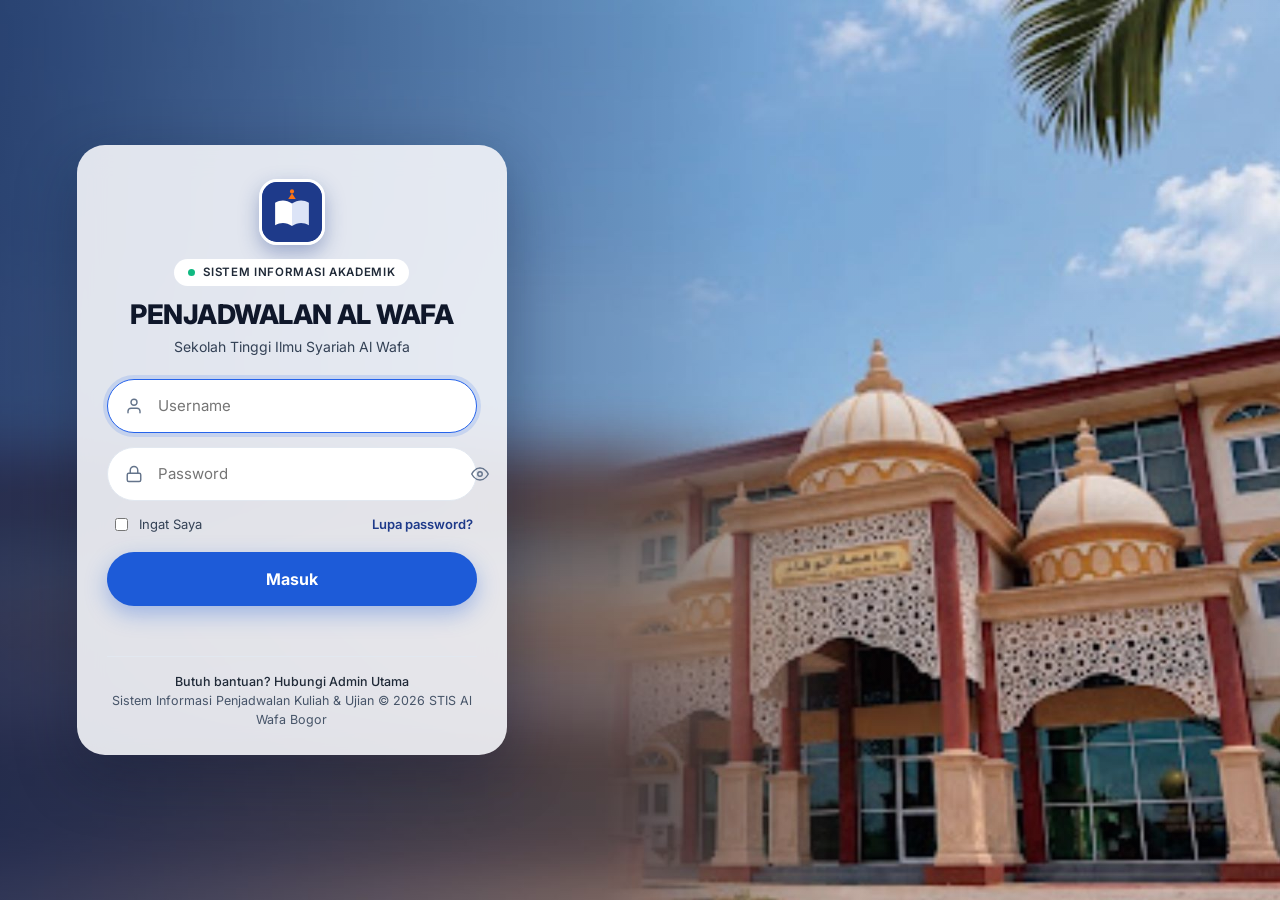
==== index.html @ 92154227 "Upload pertama PENJADWALAN AL WAFA" ====
<!doctype html>
<html lang="id">
<head>
  <meta charset="utf-8">
  <meta name="viewport" content="width=device-width, initial-scale=1, viewport-fit=cover">
  <title>PENJADWALAN AL WAFA</title>
  <meta name="description" content="Penjadwalan kuliah & ujian, dokumen akademik, dan Blast WA — Sekolah Tinggi Ilmu Syariah Al Wafa">
  <meta name="theme-color" content="#1E3A8A">
  <link rel="icon" href="assets/logo.svg" type="image/svg+xml">
  <link rel="preconnect" href="https://fonts.googleapis.com">
  <link rel="preconnect" href="https://fonts.gstatic.com" crossorigin>
  <link rel="preconnect" href="https://script.google.com">
  <link rel="preconnect" href="https://script.googleusercontent.com">
  <link href="https://fonts.googleapis.com/css2?family=Inter:wght@400;500;600;700;800&family=Amiri:wght@400;700&display=swap" rel="stylesheet">
  <link rel="stylesheet" href="css/style.css?v=1.0.0">
  <link rel="stylesheet" href="css/cetak.css?v=1.0.0">
  <script>
    /* tema dipasang sebelum render agar tidak berkedip */
    try { var t = localStorage.getItem('pa:tema'); if (t) document.documentElement.setAttribute('data-theme', t); } catch (e) {}
  </script>
</head>
<body>
  <div id="splash"><div class="splash-in"><div class="spin"></div><div id="splash-msg">Memuat PENJADWALAN AL WAFA…</div></div></div>

  <!-- ================= LOGIN ================= -->
  <section id="login" class="hidden" aria-label="Halaman masuk">
    <form class="login-card" id="login-form" autocomplete="on" novalidate>
      <div class="login-logo" id="login-logo"></div>
      <span class="login-pill"><i></i>SISTEM INFORMASI AKADEMIK</span>
      <h1>PENJADWALAN AL WAFA</h1>
      <p class="sub">Sekolah Tinggi Ilmu Syariah Al Wafa</p>
      <div class="login-field" id="lf-user"></div>
      <div class="login-field" id="lf-pass"></div>
      <div class="login-row">
        <label><input type="checkbox" id="login-ingat"> Ingat Saya</label>
        <a href="#" id="login-lupa">Lupa password?</a>
      </div>
      <button type="submit" class="login-btn" id="login-btn">Masuk</button>
      <p class="login-msg" id="login-msg" role="alert"></p>
      <div class="login-foot"><b>Butuh bantuan? Hubungi Admin Utama</b><br>Sistem Informasi Penjadwalan Kuliah &amp; Ujian © <span id="login-th">2026</span> STIS Al Wafa Bogor</div>
    </form>
  </section>

  <!-- ================= SHELL ================= -->
  <div id="shell" class="hidden">
    <aside id="sidebar" aria-label="Menu utama">
      <div class="sb-brand">
        <div class="sb-logo" id="sb-logo"></div>
        <div class="sb-title"><b>PENJADWALAN<br>AL WAFA</b><span>Sekolah Tinggi Ilmu Syariah Al Wafa</span></div>
        <button class="icon-btn sb-toggle" id="sb-toggle" title="Ciutkan / buka menu" aria-label="Ciutkan menu"></button>
      </div>
      <nav class="sb-nav" id="sb-nav"></nav>
      <div class="sb-foot" id="sb-foot"></div>
    </aside>
    <div id="scrim"></div>
    <header id="topbar">
      <button class="icon-btn tb-burger" id="tb-burger" aria-label="Buka menu"></button>
      <div class="tb-per" id="tb-per"></div>
      <div class="tb-search" id="tb-search">
        <input id="q-global" type="search" placeholder="Cari mata kuliah, dosen, kode…" autocomplete="off" aria-label="Pencarian">
        <kbd>/</kbd>
        <div class="search-res hidden" id="q-res"></div>
      </div>
      <div class="tb-act" id="tb-act"></div>
    </header>
    <main id="main"></main>
  </div>

  <div id="modals"></div>
  <div id="toasts" aria-live="polite"></div>
  <div id="ctxmenu" class="hidden" role="menu"></div>
  <div id="preview" class="hidden"></div>
  <div id="print-stage" aria-hidden="true"></div>

  <script src="js/config.js?v=1.0.0"></script>
  <script src="js/core.js?v=1.0.0" defer></script>
  <script src="js/shell.js?v=1.0.0" defer></script>
  <script src="js/domain.js?v=1.0.0" defer></script>
  <script src="js/cetak.js?v=1.0.0" defer></script>
  <script src="js/pages-data.js?v=1.0.0" defer></script>
  <script src="js/pages-proses.js?v=1.0.0" defer></script>
  <script src="js/pages-cetak.js?v=1.0.0" defer></script>
  <script src="js/pages-lain.js?v=1.0.0" defer></script>
</body>
</html>
---- css/style.css ----
/* =====================================================================
   PENJADWALAN AL WAFA — Sistem Desain
   Biru tua utama (#1E3A8A), aksen oranye logo, mode terang & gelap.
   ===================================================================== */
:root {
  --primary: #1E3A8A; --primary-h: #172F6E; --primary-2: #2B4BA8; --primary-50: #EEF2FC; --primary-100: #DCE4F7; --on-primary: #FFFFFF;
  --accent: #F97316; --accent-h: #EA580C; --accent-50: #FFF4EB; --accent-100: #FFE2C9;
  --bg: #F1F5FB; --surface: #FFFFFF; --surface-2: #F7F9FC; --surface-3: #EEF2F8;
  --border: #E2E8F0; --border-2: #CBD5E1;
  --text: #0F172A; --text-2: #475569; --text-3: #8A97AB;
  --ok: #15803D; --ok-bg: #DCFCE7; --ok-br: #86EFAC;
  --warn: #B45309; --warn-bg: #FEF3C7; --warn-br: #FCD34D;
  --err: #B91C1C; --err-bg: #FEE2E2; --err-br: #FCA5A5;
  --info: #1D4ED8; --info-bg: #DBEAFE;
  --radius: 14px; --radius-sm: 9px; --radius-xs: 6px;
  --shadow-sm: 0 1px 2px rgba(15, 23, 42, .05);
  --shadow: 0 1px 2px rgba(15, 23, 42, .05), 0 2px 8px rgba(15, 23, 42, .05);
  --shadow-lg: 0 10px 40px rgba(15, 23, 42, .18);
  --sb-w: 264px; --tb-h: 62px;
  --font: 'Inter', system-ui, -apple-system, 'Segoe UI', Roboto, sans-serif;
  --arab: 'Amiri', 'Noto Naskh Arabic', 'Traditional Arabic', serif;
  color-scheme: light;
}
@media (prefers-color-scheme: dark) {
  :root:not([data-theme="light"]) {
    --primary: #6E8EF5; --primary-h: #89A3F7; --primary-2: #5B7BE8; --primary-50: #1A2440; --primary-100: #22305A; --on-primary: #0B1020;
    --accent: #FB923C; --accent-h: #FDBA74; --accent-50: #2A1D12; --accent-100: #3A2617;
    --bg: #0B1120; --surface: #121A2C; --surface-2: #161F33; --surface-3: #1C273E;
    --border: #253149; --border-2: #33415E;
    --text: #E5EAF3; --text-2: #A8B3C7; --text-3: #6E7B93;
    --ok: #4ADE80; --ok-bg: #12301F; --ok-br: #1F6B3C; --warn: #FBBF24; --warn-bg: #33270C; --warn-br: #6B5112; --err: #F87171; --err-bg: #3A1515; --err-br: #7F2A2A; --info: #93B4FF; --info-bg: #1A2747;
    --shadow: 0 1px 2px rgba(0, 0, 0, .3), 0 2px 8px rgba(0, 0, 0, .25); --shadow-lg: 0 10px 40px rgba(0, 0, 0, .55);
    color-scheme: dark;
  }
}
:root[data-theme="dark"] {
  --primary: #6E8EF5; --primary-h: #89A3F7; --primary-2: #5B7BE8; --primary-50: #1A2440; --primary-100: #22305A; --on-primary: #0B1020;
  --accent: #FB923C; --accent-h: #FDBA74; --accent-50: #2A1D12; --accent-100: #3A2617;
  --bg: #0B1120; --surface: #121A2C; --surface-2: #161F33; --surface-3: #1C273E;
  --border: #253149; --border-2: #33415E;
  --text: #E5EAF3; --text-2: #A8B3C7; --text-3: #6E7B93;
  --ok: #4ADE80; --ok-bg: #12301F; --ok-br: #1F6B3C; --warn: #FBBF24; --warn-bg: #33270C; --warn-br: #6B5112; --err: #F87171; --err-bg: #3A1515; --err-br: #7F2A2A; --info: #93B4FF; --info-bg: #1A2747;
  --shadow: 0 1px 2px rgba(0, 0, 0, .3), 0 2px 8px rgba(0, 0, 0, .25); --shadow-lg: 0 10px 40px rgba(0, 0, 0, .55);
  color-scheme: dark;
}

*, *::before, *::after { box-sizing: border-box; }
html, body { margin: 0; padding: 0; }
body { font-family: var(--font); font-size: 14px; line-height: 1.5; color: var(--text); background: var(--bg); -webkit-font-smoothing: antialiased; overflow-x: hidden; }
a { color: var(--primary); text-decoration: none; }
a:hover { text-decoration: underline; }
h1, h2, h3, h4 { margin: 0; line-height: 1.25; letter-spacing: -.01em; }
p { margin: 0; }
button, input, select, textarea { font: inherit; color: inherit; }
img, svg { vertical-align: middle; }
.arab, [lang="ar"] { font-family: var(--arab); direction: rtl; unicode-bidi: isolate; font-size: 1.08em; }
.mono { font-family: ui-monospace, 'SFMono-Regular', Menlo, Consolas, monospace; font-size: .92em; }
.muted { color: var(--text-2); } .faint { color: var(--text-3); }
.hidden { display: none !important; }
.nowrap { white-space: nowrap; }
.right { text-align: right; } .center { text-align: center; }
.ic { width: 18px; height: 18px; flex: none; stroke: currentColor; fill: none; stroke-width: 1.9; stroke-linecap: round; stroke-linejoin: round; }
.ic-sm { width: 15px; height: 15px; } .ic-lg { width: 22px; height: 22px; }
.sr-only { position: absolute; width: 1px; height: 1px; overflow: hidden; clip: rect(0 0 0 0); }

/* ---------------- Splash & Login ---------------- */
#splash { position: fixed; inset: 0; display: grid; place-items: center; background: var(--bg); z-index: 200; }
.splash-in { text-align: center; color: var(--text-2); }
.spin { width: 34px; height: 34px; border-radius: 50%; border: 3px solid var(--primary-100); border-top-color: var(--primary); animation: spin .8s linear infinite; margin: 0 auto 14px; }
.spin-sm { width: 16px; height: 16px; border-width: 2px; margin: 0; display: inline-block; vertical-align: -3px; }
@keyframes spin { to { transform: rotate(360deg); } }

#login { position: fixed; inset: 0; display: flex; align-items: center; background: #24407e url('../assets/login-bg.jpg') center right / cover no-repeat; overflow: auto; }
#login::before { content: ''; position: absolute; inset: 0; background: linear-gradient(90deg, rgba(15, 30, 70, .55), rgba(15, 30, 70, .05) 60%); }
.login-card { position: relative; width: min(430px, calc(100% - 32px)); margin: 24px 6vw; padding: 34px 30px 26px; border-radius: 28px; background: rgba(244, 246, 250, .90); backdrop-filter: blur(14px); -webkit-backdrop-filter: blur(14px); box-shadow: 0 20px 60px rgba(10, 20, 50, .35); text-align: center; color: #0F172A; }
.login-logo { width: 66px; height: 66px; border-radius: 18px; margin: 0 auto 14px; background: linear-gradient(160deg, #2747A8, #1E3A8A); display: grid; place-items: center; box-shadow: 0 8px 20px rgba(30, 58, 138, .35); border: 3px solid #fff; overflow: hidden; }
.login-logo img { width: 100%; height: 100%; object-fit: cover; }
.login-logo .ic { width: 32px; height: 32px; color: #fff; }
.login-pill { display: inline-flex; gap: 8px; align-items: center; padding: 5px 14px; border-radius: 99px; background: #fff; font-size: 11.5px; font-weight: 600; letter-spacing: .06em; color: #1F2937; }
.login-pill i { width: 7px; height: 7px; border-radius: 50%; background: #10B981; }
.login-card h1 { margin: 12px 0 4px; font-size: 27px; font-weight: 800; letter-spacing: -.02em; color: #0F172A; }
.login-card .sub { color: #334155; margin-bottom: 22px; }
.login-field { position: relative; margin-bottom: 14px; }
.login-field .ic { position: absolute; left: 18px; top: 50%; transform: translateY(-50%); color: #64748B; }
.login-field input { width: 100%; height: 54px; border-radius: 99px; border: 1px solid #E2E8F0; background: #fff; padding: 0 50px; font-size: 15px; color: #0F172A; outline: none; transition: border .15s, box-shadow .15s; }
.login-field input:focus { border-color: #2563EB; box-shadow: 0 0 0 4px rgba(37, 99, 235, .15); }
.login-eye { position: absolute; right: 12px; top: 50%; transform: translateY(-50%); background: none; border: 0; padding: 6px; color: #64748B; cursor: pointer; }
.login-row { display: flex; justify-content: space-between; align-items: center; font-size: 13px; margin: 4px 4px 18px; color: #334155; }
.login-row label { display: flex; gap: 8px; align-items: center; cursor: pointer; }
.login-row a { font-weight: 600; color: #1E3A8A; }
.login-btn { width: 100%; height: 54px; border: 0; border-radius: 99px; background: #1D5BD8; color: #fff; font-size: 16px; font-weight: 700; display: flex; align-items: center; justify-content: center; gap: 8px; cursor: pointer; box-shadow: 0 8px 22px rgba(29, 91, 216, .35); transition: transform .1s, background .15s; }
.login-btn:hover { background: #174BB4; } .login-btn:active { transform: scale(.99); } .login-btn:disabled { opacity: .7; cursor: wait; }
.login-msg { min-height: 20px; margin: 10px 0 0; font-size: 13px; color: #B91C1C; }
.login-foot { border-top: 1px solid #E2E8F0; margin-top: 20px; padding-top: 16px; font-size: 12.5px; color: #475569; }
.login-foot b { font-weight: 500; color: #1F2937; }

/* ---------------- Shell ---------------- */
#shell { min-height: 100vh; }
#sidebar { position: fixed; top: 0; left: 0; bottom: 0; width: var(--sb-w); background: var(--surface); border-right: 1px solid var(--border); display: flex; flex-direction: column; z-index: 40; transition: transform .2s ease, width .2s ease; }
.sb-brand { display: flex; align-items: center; gap: 11px; height: 72px; padding: 0 16px 0 18px; border-bottom: 1px solid var(--border); flex: none; }
.sb-logo { width: 40px; height: 40px; border-radius: 11px; background: var(--primary); color: #fff; display: grid; place-items: center; flex: none; overflow: hidden; }
.sb-logo img { width: 100%; height: 100%; object-fit: cover; }
.sb-logo .ic { width: 22px; height: 22px; }
.sb-title { line-height: 1.15; min-width: 0; }
.sb-title b { display: block; font-size: 15px; font-weight: 800; color: var(--primary); letter-spacing: -.01em; }
.sb-title span { font-size: 11.5px; color: var(--text-2); }
.sb-toggle { margin-left: auto; }
.sb-nav { flex: 1; overflow-y: auto; padding: 12px 12px 20px; scrollbar-width: thin; }
.sb-agenda { display: flex; align-items: center; gap: 10px; padding: 11px 12px; border-radius: 11px; background: var(--accent-50); color: var(--accent-h); font-weight: 600; margin-bottom: 8px; cursor: pointer; border: 1px solid transparent; width: 100%; text-align: left; }
.sb-agenda.on { border-color: var(--accent); }
.sb-agenda .cnt { margin-left: auto; min-width: 22px; height: 22px; border-radius: 11px; background: #C2410C; color: #fff; font-size: 11.5px; display: grid; place-items: center; padding: 0 6px; }
.sb-group { font-size: 11px; font-weight: 700; letter-spacing: .08em; color: var(--text-3); padding: 16px 10px 6px; text-transform: uppercase; }
.sb-item { display: flex; align-items: center; gap: 11px; width: 100%; padding: 9px 12px; border: 0; background: none; border-radius: 10px; color: var(--text); cursor: pointer; text-align: left; font-size: 14px; }
.sb-item:hover { background: var(--surface-3); }
.sb-item.on { background: var(--primary-50); color: var(--primary); font-weight: 600; }
.sb-item .chev { margin-left: auto; transition: transform .15s; }
.sb-item.open .chev { transform: rotate(180deg); }
.sb-sub { display: none; padding: 2px 0 4px 30px; }
.sb-sub.open { display: block; }
.sb-sub .sb-item { padding: 7px 12px; font-size: 13.5px; color: var(--text-2); }
.sb-sub .sb-item.on { color: var(--primary); }
.sb-foot { border-top: 1px solid var(--border); padding: 12px 14px; display: flex; gap: 10px; align-items: center; font-size: 13px; flex: none; }
.avatar { width: 36px; height: 36px; border-radius: 50%; background: var(--primary-100); color: var(--primary); display: grid; place-items: center; font-weight: 700; font-size: 13px; flex: none; }
.avatar.dark { background: var(--primary); color: var(--on-primary); }
#scrim { display: none; position: fixed; inset: 0; background: rgba(15, 23, 42, .45); z-index: 35; }

#topbar { position: sticky; top: 0; z-index: 30; margin-left: var(--sb-w); height: var(--tb-h); background: color-mix(in srgb, var(--surface) 92%, transparent); backdrop-filter: blur(8px); border-bottom: 1px solid var(--border); display: flex; align-items: center; gap: 12px; padding: 0 20px; transition: margin-left .2s; }
#tb-burger.tb-burger { display: none; }
.tb-per { display: flex; gap: 8px; align-items: center; min-width: 0; flex: 0 1 auto; }
.per-badge { display: inline-flex; align-items: center; gap: 7px; height: 32px; padding: 0 14px; border-radius: 99px; font-size: 12.5px; font-weight: 600; white-space: nowrap; }
.per-badge.run { background: var(--primary); color: var(--on-primary); }
.per-badge.prep { background: var(--accent-50); color: var(--accent-h); border: 1px solid var(--accent); }
.per-badge i { width: 6px; height: 6px; border-radius: 50%; background: currentColor; opacity: .8; }
.tb-search { position: relative; flex: 1 1 220px; min-width: 180px; max-width: 420px; margin-left: auto; }
.tb-search input { width: 100%; height: 38px; border-radius: 10px; border: 1px solid var(--border); background: var(--surface-2); padding: 0 44px 0 38px; outline: none; }
.tb-search input:focus { border-color: var(--primary); background: var(--surface); }
.tb-search > .ic { position: absolute; left: 12px; top: 10px; color: var(--text-3); }
.tb-search kbd { position: absolute; right: 9px; top: 9px; font-size: 11px; border: 1px solid var(--border); border-radius: 5px; padding: 0 5px; color: var(--text-3); background: var(--surface); }
.search-res { position: absolute; top: 44px; left: 0; right: 0; background: var(--surface); border: 1px solid var(--border); border-radius: 12px; box-shadow: var(--shadow-lg); max-height: 60vh; overflow: auto; padding: 6px; z-index: 60; }
.search-res button { display: flex; gap: 10px; width: 100%; padding: 8px 10px; border: 0; background: none; text-align: left; border-radius: 8px; cursor: pointer; align-items: center; }
.search-res button:hover, .search-res button.sel { background: var(--primary-50); }
.search-res small { color: var(--text-3); }
.tb-act { display: flex; align-items: center; gap: 6px; }
.icon-btn { position: relative; width: 38px; height: 38px; border-radius: 10px; border: 0; background: none; color: var(--text-2); display: grid; place-items: center; cursor: pointer; flex: none; }
.icon-btn:hover { background: var(--surface-3); color: var(--text); }
.icon-btn .dot { position: absolute; top: 3px; right: 2px; min-width: 18px; height: 18px; border-radius: 9px; background: #C2410C; color: #fff; font-size: 10.5px; font-weight: 700; display: grid; place-items: center; padding: 0 4px; border: 2px solid var(--surface); }
.tb-user { display: flex; align-items: center; gap: 10px; padding-left: 10px; margin-left: 4px; border-left: 1px solid var(--border); }
.tb-user .nm { line-height: 1.15; font-size: 13px; min-width: 0; max-width: 190px; }
.tb-user .nm b { display: block; font-weight: 600; white-space: nowrap; overflow: hidden; text-overflow: ellipsis; }
.role-badge { display: inline-block; font-size: 10.5px; font-weight: 600; padding: 1px 7px; border-radius: 5px; background: var(--ok-bg); color: var(--ok); margin-top: 2px; }
.role-badge.user { background: var(--info-bg); color: var(--info); }

#main { margin-left: var(--sb-w); padding: 18px 24px 80px; transition: margin-left .2s; min-width: 0; }
.page { display: none; max-width: 1640px; margin: 0 auto; animation: fade .14s ease; }
.page.on { display: block; }
@keyframes fade { from { opacity: .4; } to { opacity: 1; } }

body.sb-mini { --sb-w: 76px; }
body.sb-mini .sb-title, body.sb-mini .sb-group, body.sb-mini .sb-item span, body.sb-mini .sb-item .chev, body.sb-mini .sb-agenda span, body.sb-mini .sb-sub, body.sb-mini .sb-foot .nm { display: none; }
body.sb-mini .sb-item, body.sb-mini .sb-agenda { justify-content: center; padding: 10px; }
body.sb-mini .sb-brand { padding: 0 14px; }
body.sb-mini .sb-toggle { margin: 0; }
body.sb-mini .sb-agenda .cnt { position: absolute; margin: -22px 0 0 22px; min-width: 18px; height: 18px; font-size: 10px; }
body.sb-mini .sb-agenda { position: relative; }

/* ---------------- Page header ---------------- */
.crumb { display: flex; flex-wrap: wrap; gap: 6px; align-items: center; font-size: 12.5px; color: var(--text-2); margin-bottom: 6px; }
.crumb b { color: var(--primary); font-weight: 600; }
.crumb .ic { width: 13px; height: 13px; color: var(--text-3); }
.ph { display: flex; flex-wrap: wrap; align-items: flex-start; gap: 14px 18px; margin-bottom: 16px; }
.ph-t { flex: 1 1 360px; min-width: 0; }
.ph h1 { font-size: 26px; font-weight: 800; display: flex; flex-wrap: wrap; gap: 8px 12px; align-items: center; }
.ph .desc { color: var(--text-2); margin-top: 4px; max-width: 820px; }
.ph-a { display: flex; flex-wrap: wrap; gap: 8px; align-items: center; justify-content: flex-end; }

/* ---------------- Buttons ---------------- */
.btn { display: inline-flex; align-items: center; justify-content: center; gap: 7px; height: 38px; padding: 0 14px; border-radius: 10px; border: 1px solid var(--border-2); background: var(--surface); color: var(--text); font-weight: 600; font-size: 13.5px; cursor: pointer; white-space: nowrap; transition: background .12s, border-color .12s, transform .05s; text-decoration: none !important; }
.btn:hover { background: var(--surface-3); }
.btn:active { transform: translateY(1px); }
.btn:disabled, .btn.dis { opacity: .5; cursor: not-allowed; pointer-events: none; }
.btn-primary { background: var(--primary); border-color: var(--primary); color: var(--on-primary); }
.btn-primary:hover { background: var(--primary-h); border-color: var(--primary-h); }
.btn-accent { background: var(--accent); border-color: var(--accent); color: #fff; }
.btn-accent:hover { background: var(--accent-h); border-color: var(--accent-h); }
.btn-ok { background: #15803D; border-color: #15803D; color: #fff; } .btn-ok:hover { background: #166534; }
.btn-danger { background: var(--surface); border-color: var(--err-br); color: var(--err); } .btn-danger:hover { background: var(--err-bg); }
.btn-ghost { background: none; border-color: transparent; } .btn-ghost:hover { background: var(--surface-3); }
.btn-soft { background: var(--primary-50); border-color: transparent; color: var(--primary); } .btn-soft:hover { background: var(--primary-100); }
.btn-sm { height: 31px; padding: 0 10px; font-size: 12.5px; border-radius: 8px; gap: 5px; }
.btn-xs { height: 26px; padding: 0 8px; font-size: 12px; border-radius: 7px; gap: 4px; }
.btn-icon { width: 38px; padding: 0; } .btn-sm.btn-icon { width: 31px; } .btn-xs.btn-icon { width: 26px; }
.btn .cnt { background: var(--accent); color: #fff; border-radius: 99px; padding: 0 7px; font-size: 11px; line-height: 18px; }
.link-btn { background: none; border: 0; padding: 0; color: var(--primary); font-weight: 600; cursor: pointer; font-size: inherit; }
.link-btn:hover { text-decoration: underline; }

/* ---------------- Cards & KPI ---------------- */
.card { background: var(--surface); border: 1px solid var(--border); border-radius: var(--radius); box-shadow: var(--shadow-sm); }
.card-b { padding: 16px 18px; }
.card-h { display: flex; flex-wrap: wrap; gap: 10px; align-items: center; padding: 14px 18px; border-bottom: 1px solid var(--border); }
.card-h h3 { font-size: 15.5px; font-weight: 700; display: flex; align-items: center; gap: 8px; }
.card-h .sub { font-size: 12.5px; color: var(--text-2); width: 100%; margin-top: -6px; }
.card-h .sp { flex: 1; }
.stack { display: grid; gap: 16px; }
.row { display: flex; flex-wrap: wrap; gap: 10px; align-items: center; }
.row.gap-s { gap: 6px; } .sp { flex: 1; }
.grid2 { display: grid; grid-template-columns: repeat(auto-fit, minmax(min(100%, 420px), 1fr)); gap: 16px; }
.grid3 { display: grid; grid-template-columns: repeat(auto-fit, minmax(min(100%, 300px), 1fr)); gap: 16px; }
.kpis { display: grid; grid-template-columns: repeat(auto-fit, minmax(min(100%, 210px), 1fr)); gap: 14px; margin-bottom: 16px; }
.kpi { position: relative; padding: 15px 17px; background: var(--surface); border: 1px solid var(--border); border-radius: var(--radius); box-shadow: var(--shadow-sm); min-width: 0; }
.kpi.click { cursor: pointer; } .kpi.click:hover { border-color: var(--primary-100); }
.kpi .lb { font-size: 11.5px; font-weight: 700; letter-spacing: .06em; text-transform: uppercase; color: var(--text-2); padding-right: 44px; }
.kpi .vl { font-size: 30px; font-weight: 800; letter-spacing: -.02em; margin: 6px 0 2px; display: flex; align-items: baseline; gap: 8px; flex-wrap: wrap; }
.kpi .vl small { font-size: 13px; font-weight: 500; color: var(--text-2); }
.kpi .ft { font-size: 12.5px; color: var(--text-2); }
.kpi .ik { position: absolute; top: 14px; right: 14px; width: 38px; height: 38px; border-radius: 10px; display: grid; place-items: center; background: var(--primary-50); color: var(--primary); }
.kpi.ok .ik { background: var(--ok-bg); color: var(--ok); } .kpi.ok .lb { color: var(--ok); }
.kpi.warn .ik { background: var(--warn-bg); color: var(--warn); } .kpi.warn .lb { color: var(--warn); }
.kpi.err .ik { background: var(--err-bg); color: var(--err); } .kpi.err .lb { color: var(--err); }
.kpi.orange .ik { background: var(--accent-50); color: var(--accent-h); }
.bar { height: 7px; border-radius: 9px; background: var(--surface-3); overflow: hidden; margin-top: 8px; }
.bar > i { display: block; height: 100%; border-radius: 9px; background: var(--primary); }
.bar.ok > i { background: #15803D; } .bar.warn > i { background: var(--accent); } .bar.err > i { background: var(--err); }

/* ---------------- Badges / chips ---------------- */
.badge { display: inline-flex; align-items: center; gap: 5px; height: 22px; padding: 0 9px; border-radius: 99px; font-size: 11.5px; font-weight: 600; background: var(--surface-3); color: var(--text-2); white-space: nowrap; vertical-align: middle; }
.badge.ok { background: var(--ok-bg); color: var(--ok); } .badge.warn { background: var(--warn-bg); color: var(--warn); } .badge.err { background: var(--err-bg); color: var(--err); }
.badge.info { background: var(--info-bg); color: var(--info); } .badge.navy { background: var(--primary); color: var(--on-primary); } .badge.orange { background: var(--accent-50); color: var(--accent-h); }
.badge.sq { border-radius: 6px; } .badge.dot::before { content: ''; width: 6px; height: 6px; border-radius: 50%; background: currentColor; }
.chip { display: inline-flex; align-items: center; gap: 6px; height: 30px; padding: 0 12px; border-radius: 99px; border: 1px solid var(--border-2); background: var(--surface); font-size: 13px; cursor: pointer; white-space: nowrap; }
.chip.on { background: var(--primary); border-color: var(--primary); color: var(--on-primary); font-weight: 600; }
.chip small { opacity: .75; }
.chip .x { border: 0; background: none; padding: 0; margin-right: -4px; cursor: pointer; color: inherit; display: grid; }
.kls { display: inline-flex; align-items: center; gap: 5px; height: 22px; padding: 0 8px; border-radius: 6px; font-size: 11.5px; font-weight: 600; white-space: nowrap; background: var(--primary-50); color: var(--primary); }
.dotc { width: 9px; height: 9px; border-radius: 50%; display: inline-block; flex: none; }

/* ---------------- Forms ---------------- */
.field { display: grid; gap: 5px; min-width: 0; }
.field > label, .lbl { font-size: 12.5px; font-weight: 600; color: var(--text-2); }
.input, select.input, textarea.input { width: 100%; min-height: 38px; border-radius: 10px; border: 1px solid var(--border-2); background: var(--surface); padding: 7px 11px; outline: none; transition: border-color .12s, box-shadow .12s; }
select.input { padding-right: 28px; }
textarea.input { min-height: 80px; resize: vertical; line-height: 1.45; }
.input:focus { border-color: var(--primary); box-shadow: 0 0 0 3px var(--primary-50); }
.input.sm { min-height: 31px; padding: 4px 9px; font-size: 13px; border-radius: 8px; }
.input.err { border-color: var(--err); }
.input-ic { position: relative; } .input-ic > .ic { position: absolute; left: 11px; top: 10px; color: var(--text-3); pointer-events: none; } .input-ic .input { padding-left: 36px; }
.fgrid { display: grid; grid-template-columns: repeat(auto-fit, minmax(min(100%, 190px), 1fr)); gap: 12px; }
.fgrid.c2 { grid-template-columns: repeat(auto-fit, minmax(min(100%, 280px), 1fr)); }
.help { font-size: 12px; color: var(--text-3); }
.chk { display: inline-flex; align-items: center; gap: 8px; cursor: pointer; user-select: none; }
.chk input { width: 17px; height: 17px; accent-color: var(--primary); cursor: pointer; margin: 0; }
.seg { display: inline-flex; padding: 3px; border-radius: 11px; background: var(--surface-3); gap: 2px; flex-wrap: wrap; }
.seg button { border: 0; background: none; padding: 6px 13px; border-radius: 8px; font-size: 13px; font-weight: 600; color: var(--text-2); cursor: pointer; white-space: nowrap; }
.seg button.on { background: var(--surface); color: var(--primary); box-shadow: var(--shadow-sm); }
.seg button small { font-weight: 500; opacity: .8; }
.switch { position: relative; display: inline-block; width: 44px; height: 24px; flex: none; }
.switch input { opacity: 0; width: 0; height: 0; }
.switch i { position: absolute; inset: 0; background: var(--border-2); border-radius: 24px; transition: .2s; cursor: pointer; }
.switch i::before { content: ''; position: absolute; width: 18px; height: 18px; left: 3px; top: 3px; background: #fff; border-radius: 50%; transition: .2s; box-shadow: 0 1px 3px rgba(0,0,0,.25); }
.switch input:checked + i { background: #16A34A; }
.switch input:checked + i::before { transform: translateX(20px); }
.tabs { display: flex; gap: 4px; border-bottom: 1px solid var(--border); margin-bottom: 16px; overflow-x: auto; scrollbar-width: none; }
.tabs button { border: 0; background: none; padding: 10px 14px; font-weight: 600; color: var(--text-2); border-bottom: 2.5px solid transparent; cursor: pointer; white-space: nowrap; display: inline-flex; gap: 7px; align-items: center; margin-bottom: -1px; }
.tabs button.on { color: var(--primary); border-bottom-color: var(--primary); }
.tabs button .badge { height: 19px; font-size: 10.5px; }
.tabcards { display: grid; grid-template-columns: repeat(auto-fit, minmax(min(100%, 220px), 1fr)); gap: 10px; margin-bottom: 16px; }
.tabcards button { display: flex; gap: 12px; align-items: center; padding: 12px 14px; border-radius: 12px; border: 1px solid var(--border); background: var(--surface-2); text-align: left; cursor: pointer; }
.tabcards button.on { background: var(--surface); border-color: var(--primary); box-shadow: 0 0 0 3px var(--primary-50); }
.tabcards button .ik { width: 36px; height: 36px; border-radius: 9px; display: grid; place-items: center; background: var(--primary-50); color: var(--primary); flex: none; }
.tabcards button.on .ik { background: var(--primary); color: var(--on-primary); }
.tabcards b { display: block; font-size: 14px; } .tabcards small { color: var(--text-2); font-size: 12px; }

/* ---------------- Tables ---------------- */
.tbl-wrap { overflow: auto; -webkit-overflow-scrolling: touch; max-width: 100%; }
table.tbl { width: 100%; border-collapse: separate; border-spacing: 0; font-size: 13.5px; }
.tbl th { position: sticky; top: 0; z-index: 2; background: var(--surface-2); text-align: left; font-size: 11.5px; letter-spacing: .05em; text-transform: uppercase; color: var(--text-2); font-weight: 700; padding: 10px 12px; border-bottom: 1px solid var(--border); white-space: nowrap; }
.tbl td { padding: 10px 12px; border-bottom: 1px solid var(--border); vertical-align: middle; }
.tbl tr:last-child td { border-bottom: 0; }
.tbl tbody tr:hover td { background: color-mix(in srgb, var(--primary-50) 45%, transparent); }
.tbl tr.warn td { background: color-mix(in srgb, var(--warn-bg) 55%, transparent); }
.tbl tr.err td { background: color-mix(in srgb, var(--err-bg) 55%, transparent); }
.tbl tr.dim td { opacity: .55; }
.tbl tr.kotor td:first-child { box-shadow: inset 3px 0 0 var(--accent); }
.tbl .num { width: 44px; color: var(--text-3); font-variant-numeric: tabular-nums; }
.tbl .t-sub { font-size: 12px; color: var(--text-2); }
.tbl.compact td { padding: 7px 10px; } .tbl.compact th { padding: 8px 10px; }
.empty { padding: 36px 16px; text-align: center; color: var(--text-2); }
.empty .ic { width: 34px; height: 34px; color: var(--text-3); margin-bottom: 8px; }
.pager { display: flex; flex-wrap: wrap; align-items: center; gap: 10px; padding: 12px 16px; border-top: 1px solid var(--border); font-size: 13px; color: var(--text-2); }
.pager .pg { display: flex; gap: 4px; margin-left: auto; flex-wrap: wrap; }
.pager .pg button { min-width: 32px; height: 32px; border-radius: 8px; border: 1px solid var(--border); background: var(--surface); cursor: pointer; font-weight: 600; font-size: 13px; color: var(--text-2); }
.pager .pg button.on { background: var(--primary); border-color: var(--primary); color: var(--on-primary); }
.pager .pg button:disabled { opacity: .4; cursor: default; }

/* ---------------- Alerts & bars ---------------- */
.alert { display: flex; gap: 12px; align-items: flex-start; padding: 13px 16px; border-radius: 12px; border: 1px solid var(--border); background: var(--surface-2); margin-bottom: 16px; font-size: 13.5px; }
.alert > .ic { margin-top: 1px; }
.alert.info { background: var(--primary-50); border-color: var(--primary-100); }
.alert.info > .ic { color: var(--primary); }
.alert.warn { background: var(--warn-bg); border-color: var(--warn-br); }
.alert.warn > .ic { color: var(--warn); }
.alert.err { background: var(--err-bg); border-color: var(--err-br); }
.alert.err > .ic { color: var(--err); }
.alert.ok { background: var(--ok-bg); border-color: var(--ok-br); } .alert.ok > .ic { color: var(--ok); }
.alert.side { border-left: 4px solid var(--primary); }
.alert .sp { flex: 1; } .alert b { font-weight: 700; }
.savebar { position: fixed; left: calc(var(--sb-w) + 50%); bottom: 18px; transform: translateX(-50%) translateX(calc(var(--sb-w) / -2)); z-index: 45; display: flex; align-items: center; gap: 14px; padding: 12px 14px 12px 18px; border-radius: 14px; background: #1F2937; color: #fff; box-shadow: var(--shadow-lg); max-width: calc(100vw - 32px); animation: up .18s ease; }
.savebar .ic { color: #FDBA74; }
.savebar b { display: block; } .savebar small { color: #CBD5E1; }
.savebar .btn { height: 36px; } .savebar .btn-ghost { color: #fff; } .savebar .btn-ghost:hover { background: rgba(255,255,255,.1); }
@keyframes up { from { transform: translateX(-50%) translateX(calc(var(--sb-w) / -2)) translateY(20px); opacity: 0; } }

/* ---------------- Modal / toast / menu ---------------- */
.modal-back { position: fixed; inset: 0; background: rgba(15, 23, 42, .5); backdrop-filter: blur(2px); z-index: 130; display: flex; align-items: flex-start; justify-content: center; padding: 6vh 16px 24px; overflow-y: auto; animation: fade .12s; }
.modal { width: min(560px, 100%); background: var(--surface); border-radius: 18px; box-shadow: var(--shadow-lg); overflow: hidden; display: flex; flex-direction: column; max-height: none; }
.modal.lg { width: min(900px, 100%); } .modal.xl { width: min(1100px, 100%); } .modal.sm { width: min(420px, 100%); }
.modal-h { display: flex; gap: 12px; align-items: center; padding: 16px 20px; border-bottom: 1px solid var(--border); }
.modal-h .ik { width: 42px; height: 42px; border-radius: 12px; background: var(--primary-50); color: var(--primary); display: grid; place-items: center; flex: none; }
.modal-h h3 { font-size: 17px; font-weight: 700; } .modal-h .sub { font-size: 13px; color: var(--text-2); }
.modal-h .x { margin-left: auto; }
.modal-h.navy { background: var(--primary); color: var(--on-primary); border: 0; }
.modal-h.navy .sub { color: rgba(255,255,255,.8); } .modal-h.navy .ik { background: rgba(255,255,255,.15); color: #FDE68A; } .modal-h.navy .icon-btn { color: #fff; }
.modal-b { padding: 18px 20px; }
.modal-f { display: flex; flex-wrap: wrap; gap: 8px; justify-content: flex-end; align-items: center; padding: 14px 20px; border-top: 1px solid var(--border); background: var(--surface-2); }
.modal-f .sp { flex: 1; }
#toasts { position: fixed; right: 18px; bottom: 18px; z-index: 150; display: grid; gap: 8px; width: min(380px, calc(100vw - 36px)); }
.toast { display: flex; gap: 10px; align-items: flex-start; padding: 12px 14px; border-radius: 12px; background: var(--surface); border: 1px solid var(--border); box-shadow: var(--shadow-lg); font-size: 13.5px; animation: up2 .18s ease; white-space: pre-line; }
.toast.ok .ic { color: #16A34A; } .toast.err { border-color: var(--err-br); } .toast.err .ic { color: var(--err); } .toast.warn .ic { color: var(--warn); } .toast.info .ic { color: var(--primary); }
.toast .x { margin-left: auto; border: 0; background: none; color: var(--text-3); cursor: pointer; padding: 0; }
@keyframes up2 { from { transform: translateY(12px); opacity: 0; } }
#ctxmenu { position: fixed; z-index: 160; min-width: 220px; max-width: 320px; background: var(--surface); border: 1px solid var(--border); border-radius: 12px; box-shadow: var(--shadow-lg); padding: 6px; max-height: 70vh; overflow: auto; }
#ctxmenu .mh { font-size: 11px; font-weight: 700; letter-spacing: .06em; color: var(--text-3); text-transform: uppercase; padding: 6px 10px 4px; }
#ctxmenu button { display: flex; gap: 9px; align-items: center; width: 100%; padding: 8px 10px; border: 0; background: none; text-align: left; border-radius: 8px; cursor: pointer; font-size: 13.5px; }
#ctxmenu button:hover { background: var(--primary-50); }
#ctxmenu button.on { color: var(--primary); font-weight: 600; }
#ctxmenu button small { margin-left: auto; color: var(--text-3); }
#ctxmenu hr { border: 0; border-top: 1px solid var(--border); margin: 5px 0; }

/* ---------------- Page-specific ---------------- */
.hero { position: relative; overflow: hidden; border-radius: 18px; padding: 24px 28px; background: linear-gradient(120deg, #1E3A8A, #2B4BA8 60%, #233F95); color: #fff; margin-bottom: 16px; }
.hero::after { content: ''; position: absolute; right: -60px; top: -80px; width: 340px; height: 340px; border-radius: 50%; border: 40px solid rgba(255,255,255,.05); }
.hero .tag { display: inline-flex; gap: 8px; align-items: center; font-size: 11.5px; font-weight: 700; letter-spacing: .06em; padding: 4px 12px; border-radius: 99px; background: rgba(255,255,255,.14); }
.hero h2 { font-size: 26px; font-weight: 800; margin: 10px 0 8px; }
.hero .meta { display: flex; flex-wrap: wrap; gap: 6px 22px; color: rgba(255,255,255,.85); font-size: 14px; }
.hero .btn { background: rgba(255,255,255,.14); border-color: transparent; color: #fff; }
.stepper { display: flex; align-items: center; gap: 10px; padding: 8px 14px; border-radius: 12px; background: var(--surface); border: 1px solid var(--border); flex-wrap: wrap; }
.stepper .st { display: flex; align-items: center; gap: 7px; font-size: 13px; color: var(--text-3); font-weight: 600; }
.stepper .st i { width: 24px; height: 24px; border-radius: 50%; border: 1.5px solid currentColor; display: grid; place-items: center; font-style: normal; font-size: 12px; }
.stepper .st.on { color: var(--primary); } .stepper .st.on i { background: var(--primary); color: var(--on-primary); border-color: var(--primary); }
.stepper .st.done { color: var(--ok); } .stepper .st.done i { background: var(--ok); border-color: var(--ok); color: #fff; }
.stepper .ln { width: 26px; height: 1.5px; background: var(--border-2); }
.angk-card { display: flex; flex-direction: column; padding: 20px; gap: 12px; }
.angk-card .yr { font-size: 46px; font-weight: 800; color: var(--primary); letter-spacing: -.03em; line-height: 1; }
.angk-card .info { border: 1px solid var(--border); border-radius: 12px; padding: 10px 14px; display: grid; gap: 8px; font-size: 12.5px; }
.angk-card .info div { display: flex; justify-content: space-between; gap: 8px; align-items: center; }
.angk-card .info span { letter-spacing: .05em; color: var(--text-2); text-transform: uppercase; font-size: 11.5px; }
.angk-card.siap { border: 2px solid #F59E0B; } .angk-card.siap .yr { color: var(--text); }
.angk-card.add { border: 2px dashed var(--border-2); align-items: center; justify-content: center; text-align: center; box-shadow: none; background: transparent; }
.angk-card .mt { margin-top: auto; }
.plus-c { width: 54px; height: 54px; border-radius: 50%; background: var(--primary-50); color: var(--primary); display: grid; place-items: center; }
.prodi-card { border-top: 4px solid var(--c, var(--primary)); padding: 18px 20px; display: flex; flex-direction: column; gap: 10px; }
.prodi-card h3 { font-size: 19px; font-weight: 700; }
.mini-stats { display: grid; grid-template-columns: repeat(3, 1fr); gap: 8px; background: var(--surface-2); border-radius: 12px; padding: 12px; }
.mini-stats small { display: block; font-size: 11.5px; color: var(--text-2); } .mini-stats b { font-size: 17px; }
.box-kelas { overflow: hidden; }
.box-kelas .bh { display: flex; flex-wrap: wrap; gap: 10px; align-items: center; padding: 12px 16px; border-bottom: 1px solid var(--border); background: var(--surface-2); }
.box-kelas .lt { width: 34px; height: 34px; border-radius: 9px; color: #fff; display: grid; place-items: center; font-weight: 800; font-size: 13px; flex: none; }
.box-kelas .bf { display: flex; justify-content: space-between; padding: 9px 16px; font-size: 12.5px; color: var(--text-2); border-top: 1px solid var(--border); }
.semchips { display: flex; flex-wrap: wrap; gap: 4px; align-items: center; }
.semchips button { min-width: 34px; height: 32px; border-radius: 9px; border: 0; background: none; font-weight: 700; color: var(--text-2); cursor: pointer; padding: 0 10px; position: relative; }
.semchips button.on { background: var(--primary); color: var(--on-primary); }
.semchips button.cur::after { content: ''; position: absolute; top: 4px; right: 4px; width: 6px; height: 6px; border-radius: 50%; background: var(--accent); }
.legend { display: flex; flex-wrap: wrap; gap: 6px 16px; font-size: 12.5px; color: var(--text-2); align-items: center; }
.legend span { display: inline-flex; align-items: center; gap: 6px; }
.legend i { width: 10px; height: 10px; border-radius: 3px; display: inline-block; }

/* Charts */
.hbar { display: grid; gap: 16px; }
.hbar-row .top { display: flex; justify-content: space-between; gap: 8px; font-size: 13.5px; margin-bottom: 6px; align-items: baseline; }
.hbar-row .top b { font-weight: 600; } .hbar-row .top small { color: var(--text-2); }
.stack-bar { display: flex; height: 12px; border-radius: 7px; overflow: hidden; background: var(--surface-3); gap: 2px; }
.stack-bar i { display: block; height: 100%; min-width: 3px; }
.vchart { display: flex; align-items: flex-end; justify-content: space-around; gap: 10px; height: 220px; padding: 26px 6px 0; border-bottom: 1px solid var(--border); }
.vchart .grp { display: flex; flex-direction: column; align-items: center; gap: 6px; flex: 1; height: 100%; justify-content: flex-end; position: relative; }
.vchart .bars { display: flex; gap: 5px; align-items: flex-end; height: 100%; }
.vchart .bars i { width: 18px; border-radius: 5px 5px 0 0; display: block; position: relative; transition: height .3s; }
.vchart .tot { position: absolute; top: -22px; font-size: 12.5px; font-weight: 700; }
.vchart-x { display: flex; justify-content: space-around; gap: 10px; padding-top: 8px; text-align: center; font-size: 13px; }
.vchart-x div { flex: 1; } .vchart-x small { display: block; color: var(--text-3); font-size: 11.5px; }
.prog-row { display: flex; flex-wrap: wrap; gap: 10px 16px; align-items: center; padding: 14px 16px; border-radius: 12px; background: var(--surface-2); border: 1px solid var(--border); }
.prog-row .yr { width: 42px; height: 42px; border-radius: 11px; background: var(--primary-50); color: var(--primary); display: grid; place-items: center; font-weight: 800; flex: none; }
.prog-row .bar { flex: 1 1 160px; margin: 0; }
.prog-detail { padding: 10px 16px 4px 74px; display: grid; gap: 6px; font-size: 12.5px; }
.prog-detail div { display: flex; gap: 10px; align-items: center; }
.prog-detail .bar { width: 160px; flex: none; margin: 0; height: 6px; }

/* Ketersediaan dosen */
.avail-grid { display: grid; gap: 6px; }
.avail-cell { border: 1px solid var(--border); border-radius: 10px; background: var(--surface-2); padding: 8px 6px; text-align: center; cursor: pointer; font-size: 12px; color: var(--text-3); user-select: none; transition: background .1s; display: flex; flex-direction: column; align-items: center; gap: 2px; }
.avail-cell.on { background: var(--primary-50); border-color: var(--primary-100); color: var(--primary); font-weight: 700; }
.avail-cell .ic { width: 16px; height: 16px; }
.dpill { display: inline-flex; align-items: center; justify-content: center; min-width: 30px; height: 20px; border-radius: 5px; font-size: 10.5px; font-weight: 700; background: var(--surface-3); color: var(--text-3); padding: 0 4px; }
.dpill.on { background: var(--primary); color: var(--on-primary); }

/* Schedule grid */
.sg-wrap { overflow: auto; max-height: 76vh; border-top: 1px solid var(--border); -webkit-overflow-scrolling: touch; overscroll-behavior: contain; }
table.sg { border-collapse: separate; border-spacing: 0; font-size: 12px; min-width: 100%; }
.sg th, .sg td { border-right: 1px solid var(--border); border-bottom: 1px solid var(--border); }
.sg thead th { position: sticky; z-index: 3; background: var(--surface-2); padding: 6px 4px; text-align: center; font-weight: 700; }
.sg thead tr:first-child th { top: 0; height: 32px; color: var(--primary); letter-spacing: .05em; text-transform: uppercase; font-size: 11.5px; }
.sg thead tr:nth-child(2) th { top: 32px; font-weight: 600; color: var(--text-2); font-size: 11px; line-height: 1.2; }
.sg thead tr:nth-child(2) th small { display: block; font-weight: 500; color: var(--text-3); font-size: 10px; }
.sg .rh { position: sticky; left: 0; z-index: 2; background: var(--surface); min-width: 170px; max-width: 190px; padding: 8px 10px; text-align: left; vertical-align: middle; box-shadow: 2px 0 0 var(--border); }
.sg thead .rh { z-index: 4; background: var(--surface-2); }
.sg .rh b { display: block; font-size: 12.5px; } .sg .rh small { color: var(--text-2); font-size: 11px; }
.sg .rh .rb { border-left: 3px solid var(--c, var(--primary)); padding-left: 8px; }
.sg td.cell { min-width: 112px; width: 112px; height: 82px; padding: 3px; vertical-align: top; background: var(--surface); }
.sg td.cell.day-end { border-right: 2px solid var(--border-2); }
.sg td.cell.drop-ok { background: var(--ok-bg); outline: 2px dashed #16A34A; outline-offset: -3px; }
.sg td.cell.drop-bad { background: var(--err-bg); }
.sg td.cell.na { background: repeating-linear-gradient(135deg, var(--surface-2), var(--surface-2) 6px, var(--surface-3) 6px, var(--surface-3) 12px); }
.sg-empty { height: 100%; min-height: 74px; border-radius: 8px; border: 1px dashed var(--border); display: grid; place-items: center; color: var(--text-3); font-size: 11px; }
.sgc { position: relative; border-radius: 8px; padding: 5px 6px 5px 8px; background: var(--surface); border: 1px solid var(--border); border-left: 4px solid var(--dc, var(--primary)); cursor: grab; touch-action: manipulation; user-select: none; -webkit-user-select: none; -webkit-touch-callout: none; margin-bottom: 3px; min-height: 74px; display: flex; flex-direction: column; gap: 2px; overflow: hidden; }
.sg.warna .sgc { background: color-mix(in srgb, var(--dc) 11%, var(--surface)); }
.sgc:hover { box-shadow: var(--shadow); }
.sgc .top { display: flex; gap: 3px; align-items: center; flex-wrap: wrap; }
.sgc .sks { font-size: 10px; font-weight: 700; padding: 0 5px; border-radius: 4px; background: var(--primary-50); color: var(--primary); }
.sgc .mk { font-weight: 700; font-size: 11.5px; line-height: 1.25; display: -webkit-box; -webkit-line-clamp: 3; -webkit-box-orient: vertical; overflow: hidden; }
.sgc .ds { font-size: 10.5px; color: var(--text-2); line-height: 1.25; display: -webkit-box; -webkit-line-clamp: 2; -webkit-box-orient: vertical; overflow: hidden; }
.sgc .flag { font-size: 9.5px; font-weight: 700; padding: 0 5px; border-radius: 4px; }
.sgc .flag.gb { background: var(--accent); color: #fff; } .sgc .flag.th { background: var(--warn-bg); color: var(--warn); }
.sgc .lock { position: absolute; top: 4px; right: 4px; color: var(--text-3); }
.sgc.konflik { border-color: var(--err); border-left-color: var(--err); box-shadow: 0 0 0 2px var(--err-bg); }
.sgc.warn { box-shadow: 0 0 0 2px var(--warn-br); }
.sg.hl-gb .sgc.gab { background: var(--primary); color: var(--on-primary); border-color: var(--primary); } .sg.hl-gb .sgc.gab .ds { color: rgba(255,255,255,.85); }
.sgc.dragging { opacity: .35; }
.sg-ghost { position: fixed; z-index: 170; pointer-events: none; width: 150px; transform: rotate(2deg); box-shadow: var(--shadow-lg); opacity: .95; }
.tray { display: grid; grid-template-columns: repeat(auto-fill, minmax(min(100%, 260px), 1fr)); gap: 10px; padding: 14px 16px; }
.tray.drop-ok { background: var(--ok-bg); }
.tray .sgc { min-height: 64px; cursor: grab; }
.tray-grp { grid-column: 1 / -1; font-size: 12px; font-weight: 700; color: var(--text-2); margin-top: 4px; }
.sgc .why { font-size: 10.5px; color: var(--err); }

/* Agenda */
.ag-item { display: flex; gap: 14px; align-items: flex-start; padding: 14px 16px; border-bottom: 1px solid var(--border); }
.ag-item:last-child { border-bottom: 0; }
.ag-item.near { background: color-mix(in srgb, var(--warn-bg) 50%, transparent); box-shadow: inset 4px 0 0 #F59E0B; }
.ag-item.late { background: color-mix(in srgb, var(--err-bg) 55%, transparent); box-shadow: inset 4px 0 0 var(--err); }
.ag-item.done { background: color-mix(in srgb, var(--ok-bg) 45%, transparent); box-shadow: inset 4px 0 0 #16A34A; }
.ag-item.done .ttl { text-decoration: line-through; color: var(--text-2); }
.ag-check { width: 24px; height: 24px; border-radius: 50%; border: 2px solid var(--border-2); background: var(--surface); display: grid; place-items: center; cursor: pointer; flex: none; margin-top: 1px; color: transparent; padding: 0; }
.ag-check.on { background: #16A34A; border-color: #16A34A; color: #fff; }
.ag-check:hover { border-color: #16A34A; }
.ag-item .ttl { font-weight: 600; font-size: 14.5px; }
.ag-item .meta { display: flex; flex-wrap: wrap; gap: 4px 14px; font-size: 12.5px; color: var(--text-2); margin-top: 3px; }
.rem-item { display: flex; gap: 12px; padding: 12px 14px; border-radius: 12px; border-left: 4px solid; margin-bottom: 8px; align-items: flex-start; }
.rem-item.late { border-color: var(--err); background: var(--err-bg); } .rem-item.near { border-color: #F59E0B; background: var(--accent-50); }

/* WA */
.wa-bubble { background: #DCF8C6; color: #111; border-radius: 10px 10px 2px 10px; padding: 10px 12px; font-size: 13px; white-space: pre-wrap; box-shadow: 0 1px 1px rgba(0,0,0,.1); position: relative; }
.wa-phone { background: #ECE5DD; border-radius: 16px; padding: 14px; }
[data-theme="dark"] .wa-phone { background: #1E2A26; }
.wa-file { display: flex; gap: 10px; align-items: center; padding: 8px; background: rgba(255,255,255,.65); border-radius: 8px; margin-bottom: 8px; font-size: 12px; }
.var-chip { font-family: ui-monospace, monospace; font-size: 11.5px; padding: 3px 7px; border-radius: 6px; border: 1px dashed var(--border-2); background: var(--surface-2); cursor: pointer; }
.var-chip:hover { border-color: var(--primary); color: var(--primary); }
.progress-lg { height: 12px; border-radius: 8px; background: var(--surface-3); overflow: hidden; }
.progress-lg i { display: block; height: 100%; background: linear-gradient(90deg, #16A34A, #22C55E); transition: width .4s; }

/* Kalender editor */
.kal-tools { display: flex; flex-wrap: wrap; gap: 10px; align-items: center; }
.kal-edit [contenteditable] { outline: 1px dashed transparent; border-radius: 3px; transition: outline-color .1s; }
.kal-edit [contenteditable]:hover { outline-color: var(--accent); }
.kal-edit [contenteditable]:focus { outline: 2px solid var(--accent); background: rgba(249, 115, 22, .05); }
.kal-stage { overflow: auto; padding: 18px; background: var(--surface-3); border-radius: 14px; }
.kal-stage .a4 { margin: 0 auto; box-shadow: var(--shadow-lg); }
.swatch { width: 26px; height: 26px; border-radius: 7px; border: 2px solid transparent; cursor: pointer; }
.swatch.on { border-color: var(--text); }
.iconpick { display: grid; grid-template-columns: repeat(8, 1fr); gap: 6px; }
.iconpick button { height: 36px; border-radius: 8px; border: 1px solid var(--border); background: var(--surface); cursor: pointer; display: grid; place-items: center; }
.iconpick button.on { border-color: var(--primary); background: var(--primary-50); color: var(--primary); }

/* ---------------- Print preview ---------------- */
#preview { position: fixed; inset: 0; z-index: 120; background: #3B4252; display: flex; flex-direction: column; }
.pv-bar { display: flex; flex-wrap: wrap; gap: 10px; align-items: center; padding: 10px 16px; background: var(--surface); border-bottom: 1px solid var(--border); }
.pv-bar h3 { font-size: 15px; font-weight: 700; }
.pv-bar .sub { font-size: 12px; color: var(--text-2); }
.pv-body { flex: 1; overflow: auto; padding: 24px 16px 60px; -webkit-overflow-scrolling: touch; }
.pv-pages { display: flex; flex-direction: column; align-items: center; gap: 22px; transform-origin: top center; }
.pv-page-wrap { box-shadow: 0 8px 30px rgba(0,0,0,.35); background: #fff; flex: none; }
.pv-foot { display: flex; flex-wrap: wrap; gap: 10px 18px; align-items: center; padding: 8px 16px; background: var(--surface); border-top: 1px solid var(--border); font-size: 12.5px; color: var(--text-2); }
.pv-foot .badge { height: 24px; }
#print-stage { position: fixed; left: -12000px; top: 0; width: 297mm; }

/* ---------------- Responsive ---------------- */
@media (max-width: 1100px) {
  :root { --sb-w: 0px; }
  body.sb-mini { --sb-w: 0px; }
  #sidebar { transform: translateX(-100%); width: 284px; box-shadow: var(--shadow-lg); }
  body.sb-open #sidebar { transform: none; }
  body.sb-open #scrim { display: block; }
  body.sb-mini .sb-title, body.sb-mini .sb-group, body.sb-mini .sb-item span, body.sb-mini .sb-item .chev, body.sb-mini .sb-agenda span, body.sb-mini .sb-sub.open, body.sb-mini .sb-foot .nm { display: revert; }
  #tb-burger.tb-burger { display: grid; }
  .sb-toggle { display: none; }
  .savebar { left: 50%; transform: translateX(-50%); }
  @keyframes up { from { transform: translateX(-50%) translateY(20px); opacity: 0; } }
}
@media (max-width: 760px) {
  #topbar { padding: 0 10px; gap: 6px; }
  .tb-per .per-badge.prep { display: none; }
  .tb-search { display: none; }
  .tb-search.open { display: block; position: absolute; left: 8px; right: 8px; top: 11px; max-width: none; }
  .tb-user .nm, .tb-user { border: 0; padding: 0; margin: 0; }
  .tb-user .nm { display: none; }
  #main { padding: 14px 12px 90px; }
  .ph h1 { font-size: 22px; }
  .ph-a { justify-content: flex-start; width: 100%; }
  .kpi .vl { font-size: 26px; }
  .modal-back { padding: 0; align-items: flex-end; }
  .modal { border-radius: 18px 18px 0 0; max-height: 94vh; overflow: auto; }
  .hero { padding: 20px; } .hero h2 { font-size: 21px; }
  .savebar { flex-wrap: wrap; width: calc(100vw - 24px); bottom: 10px; }
  .prog-detail { padding-left: 16px; }
  .mini-stats { grid-template-columns: repeat(3, minmax(0, 1fr)); }
  .angk-card .yr { font-size: 38px; }
  .card-h, .card-b { padding-left: 14px; padding-right: 14px; }
}
@media (min-width: 761px) { .only-m { display: none !important; } }

/* ---------- Blast WA, Arsip, Pengaturan ---------- */
.bl-split { display: grid; grid-template-columns: minmax(0, 1fr) minmax(300px, 370px); gap: 16px; align-items: start; }
@media (max-width: 1180px) { .bl-split { grid-template-columns: minmax(0, 1fr); } }
a.btn[aria-disabled="true"] { opacity: .5; pointer-events: none; }
details > summary { cursor: pointer; }
/* item grid/stack boleh menyusut — tabel lebar menggulir di dalam .tbl-wrap, bukan melebarkan halaman */
.stack > *, .grid2 > *, .grid3 > *, .bl-split > *, .kpis > * { min-width: 0; }
@media (max-width: 1280px) and (min-width: 1100px) { .tb-per .per-badge.prep { max-width: 210px; overflow: hidden; text-overflow: ellipsis; white-space: nowrap; } }
.per-badge .pb-s { display: none; }
@media (max-width: 760px) {
  .tb-per { flex: 1 1 auto; min-width: 0; }
  .per-badge .pb-l { display: none; } .per-badge .pb-s { display: inline; }
  .per-badge.run { padding: 0 11px; }
}
---- css/cetak.css ----
/* =====================================================================
   Gaya hasil cetak (A4). Warna mengikuti contoh masing-masing dokumen,
   bukan warna aplikasi. Ukuran isi memakai em agar bisa dikecilkan
   otomatis (--fs) supaya satu dokumen pas satu lembar A4.
   ===================================================================== */
.a4 { width: 210mm; height: 297mm; background: #fff; color: #111827; position: relative; overflow: hidden; font-family: 'Inter', Arial, sans-serif; -webkit-print-color-adjust: exact; print-color-adjust: exact; }
.a4.land { width: 297mm; height: 210mm; }
.a4-in { position: absolute; inset: 10mm 10mm 9mm; font-size: var(--fs, 11px); line-height: 1.35; display: flex; flex-direction: column; overflow: hidden; }
.a4 .arab { font-family: 'Amiri', 'Noto Naskh Arabic', serif; direction: rtl; unicode-bidi: isolate; }
.a4 table { border-collapse: collapse; width: 100%; table-layout: fixed; }
.a4 .grow { flex: 1 1 auto; min-height: 0; }
/* ikon garis di dokumen: ukuran mengikuti huruf (aturan khusus di bawah boleh menimpa) */
.a4 svg[viewBox="0 0 24 24"] { width: 1.2em; height: 1.2em; stroke: currentColor; fill: none; stroke-width: 2; stroke-linecap: round; stroke-linejoin: round; flex: none; }
.a4 .qr { width: 5.6em; height: 5.6em; image-rendering: pixelated; display: block; }
.a4 .vbox { display: flex; gap: .7em; align-items: center; font-size: .78em; color: #475569; }
.a4 .vbox b { color: #111827; display: block; font-size: 1.05em; }
.a4 .vbox .mono { font-family: ui-monospace, Menlo, Consolas, monospace; font-size: .95em; }
.draf-mark { position: absolute; inset: 0; display: grid; place-items: center; pointer-events: none; font-size: 64px; font-weight: 800; color: rgba(220, 38, 38, .08); transform: rotate(-28deg); letter-spacing: .1em; }

/* -------- Kop umum -------- */
.kop { display: flex; align-items: center; gap: 1.1em; padding-bottom: .7em; border-bottom: 2.5px solid #111827; margin-bottom: .9em; }
.kop .lg { width: 4.6em; height: 4.6em; flex: none; display: grid; place-items: center; }
.kop .lg img, .kop .lg svg { width: 100%; height: 100%; object-fit: contain; }
.kop .tx { flex: 1; min-width: 0; }
.kop .tx b { display: block; font-size: 1.35em; letter-spacing: .02em; }
.kop .tx small { display: block; color: #374151; font-size: .86em; }
.kop.dbl { border-bottom: 3px double #111827; }

/* -------- Jadwal (oranye) -------- */
.jd { --or: #EE7D1F; --or2: #F59E42; --krem: #FFF4E6; --krem2: #FDE7CB; }
.jd .band { display: flex; justify-content: space-between; align-items: center; background: var(--or); color: #fff; padding: .55em 1em; border-radius: .5em .5em 0 0; margin: -.2em -.2em 0; }
.jd .band b { font-size: 1.05em; letter-spacing: .03em; } .jd .band small { font-size: .78em; opacity: .92; display: block; }
.jd .band .fm { font-family: ui-monospace, Menlo, monospace; font-size: .75em; text-align: right; }
.jd .head { display: flex; align-items: center; gap: 1em; padding: .9em .2em .6em; }
.jd .head .lg { width: 4.2em; height: 4.2em; border-radius: 1em; background: var(--krem); display: grid; place-items: center; border: 1.5px solid var(--krem2); padding: .4em; }
.jd .head .lg img, .jd .head .lg svg { width: 100%; height: 100%; object-fit: contain; }
.jd .head h1 { font-family: 'Amiri', Georgia, serif; font-size: 2.35em; color: var(--or); letter-spacing: .03em; line-height: 1; }
.jd .head .sub { color: #6B7280; font-size: .9em; }
.jd .head .dt { margin-left: auto; text-align: right; font-size: .78em; color: #6B7280; font-family: ui-monospace, Menlo, monospace; }
.jd .info { display: grid; grid-template-columns: repeat(var(--ic, 4), 1fr); gap: .6em; background: var(--krem); border: 1px solid var(--krem2); border-radius: .7em; padding: .6em; margin-bottom: .8em; }
.jd .info div { background: #fff; border-radius: .5em; padding: .45em .7em; border: 1px solid var(--krem2); }
.jd .info small { display: block; color: var(--or); font-weight: 800; font-size: .72em; letter-spacing: .06em; }
.jd .info b { font-size: .98em; text-transform: uppercase; }
.jd table.g { border: 1.5px solid var(--or2); border-radius: .5em; overflow: hidden; }
.jd table.g th { background: var(--or); color: #fff; padding: .55em .3em; font-size: .86em; text-align: center; border: 1px solid #F8B56E; }
.jd table.g th small { display: block; font-weight: 500; font-size: .82em; opacity: .9; font-family: ui-monospace, Menlo, monospace; }
.jd table.g td { border: 1px solid #F6C898; padding: .5em .4em; text-align: center; vertical-align: middle; font-size: .9em; }
.jd table.g td.hr { background: var(--krem); color: var(--or); font-weight: 800; letter-spacing: .04em; width: 11%; }
.jd table.g td .mk { font-weight: 700; display: block; line-height: 1.2; }
.jd table.g td .ds { display: block; color: #4B5563; font-size: .88em; margin-top: .15em; line-height: 1.2; }
.jd table.g td .ar { display: block; font-size: .9em; color: #92400E; }
.jd table.g td.kosong { color: #C4C4C4; font-style: italic; font-size: .8em; }
.jd table.g td.na { background: repeating-linear-gradient(135deg, #FFF, #FFF .4em, #FEF3E7 .4em, #FEF3E7 .8em); }
.jd .foot { display: flex; align-items: flex-end; gap: 1em; margin-top: .8em; }
.jd .quote { flex: 1; background: var(--krem); border-radius: .6em; padding: .7em 1em; text-align: center; font-family: 'Amiri', Georgia, serif; font-style: italic; color: #C2570C; font-size: 1.15em; }
.jd.all table.g td { font-size: .78em; padding: .3em .2em; }
.jd.all table.g td.rh { text-align: left; background: var(--krem); font-weight: 700; color: #7C2D12; width: 12%; font-size: .74em; }
.jd.all table.g th { font-size: .72em; padding: .35em .15em; }

/* -------- Surat Tugas -------- */
.st { --or: #EE7D1F; }
.st .ornA { position: absolute; top: 0; left: 0; width: 0; height: 0; border-top: 19mm solid #F2B27A; border-right: 19mm solid transparent; opacity: .9; }
.st .ornB { position: absolute; top: 0; right: 0; width: 0; height: 0; border-top: 15mm solid #CBD5E1; border-left: 15mm solid transparent; }
.st .ornC { position: absolute; bottom: 0; right: 0; width: 0; height: 0; border-bottom: 13mm solid var(--or); border-left: 13mm solid transparent; opacity: .85; }
.st .ornD { position: absolute; bottom: 0; left: 0; width: 55mm; height: 2mm; background: var(--or); }
.st table.mk td.jw { font-size: .8em; line-height: 1.3; color: #374151; }
.st .kopst { display: flex; gap: 1.2em; align-items: center; padding: 0 1.5em .8em; border-bottom: 3px double #1F2937; margin: 0 0 1.1em; }
.st .kopst .lg { width: 5.4em; height: 5.4em; flex: none; }
.st .kopst .lg img, .st .kopst .lg svg { width: 100%; height: 100%; object-fit: contain; }
.st .kopst .tx { flex: 1; text-align: center; }
.st .kopst .tx h2 { font-size: 1.65em; letter-spacing: .03em; color: #1E3A8A; font-weight: 800; text-transform: uppercase; }
.st .kopst .tx .ar { font-size: 1.3em; color: #1F2937; display: block; }
.st .kopst .tx small { display: block; color: #374151; font-size: .84em; line-height: 1.4; }
.st h1 { text-align: center; font-size: 1.55em; letter-spacing: .06em; color: #1E3A8A; text-decoration: underline; text-underline-offset: .25em; }
.st .no { text-align: center; margin: .3em 0 1.1em; font-weight: 600; }
.st p { text-align: justify; margin-bottom: .8em; }
.st .idt { margin: 0 0 1em 2em; width: auto; }
.st .idt td { padding: .18em .3em; vertical-align: top; }
.st .idt td:first-child { width: 9em; } .st .idt td:nth-child(2) { width: 1em; }
.st table.mk th { background: var(--or); color: #fff; padding: .5em .4em; font-size: .86em; border: 1px solid #E5A15F; }
.st table.mk td { border: 1px solid #F1C79C; padding: .42em .45em; font-size: .9em; vertical-align: top; }
.st table.mk td.c { text-align: center; }
.st table.mk tr.tot td { background: #FFF4E6; font-weight: 700; }
.st table.mk .ar { display: block; font-size: .95em; color: #6B4423; }
.st ol { margin: .2em 0 0 1.4em; padding: 0; } .st ol li { margin-bottom: .2em; text-align: justify; }
.st .ttd { display: flex; justify-content: space-between; align-items: flex-end; margin-top: auto; padding-top: 1em; }
.st .ttd .kanan { width: 46%; text-align: left; position: relative; }
.st .ttd .ruang { height: 6.2em; position: relative; }
.st .ttd .ruang img.stp { position: absolute; left: -1.2em; top: -.4em; height: 6.5em; opacity: .9; }
.st .ttd .ruang img.sig { position: absolute; left: 2.4em; top: .3em; height: 5.2em; }
.st .ttd .nm { font-weight: 800; text-decoration: underline; }

/* -------- Hitam putih: absensi & daftar hadir -------- */
.bw { color: #000; }
.bw .ttl { text-align: center; margin-bottom: .7em; }
.bw .ttl h1 { font-size: 1.5em; letter-spacing: .04em; }
.bw .ttl h2 { font-size: 1.15em; letter-spacing: .03em; margin-top: .1em; }
.bw .ttl h3 { font-size: 1.02em; margin-top: .2em; font-weight: 700; }
.bw .ttl .keg { font-style: italic; font-family: Georgia, 'Amiri', serif; font-size: 1.12em; margin-top: .3em; }
.bw .inf { display: grid; grid-template-columns: 1fr 1fr; gap: .1em 2em; border: 1px solid #000; padding: .5em .8em; margin-bottom: .7em; font-size: .95em; }
.bw .inf div { display: grid; grid-template-columns: 8.2em .8em 1fr; }
.bw table.t th, .bw table.t td { border: 1px solid #000; padding: .22em .3em; }
.bw table.t th { font-size: .82em; background: #fff; }
.bw table.t td { font-size: .9em; height: 1.75em; }
.bw table.t td.c { text-align: center; } .bw table.t .nm { white-space: nowrap; overflow: hidden; text-overflow: ellipsis; }
.bw table.t tr.kos td { color: #9CA3AF; }
.bw table.t .tk { font-size: .7em; font-weight: 400; color: #374151; }
.bw .sig-zz { position: relative; height: 100%; }
.bw .sig-zz span { position: absolute; top: .1em; font-size: .78em; }
.bw .sig-zz.l span { left: .3em; } .bw .sig-zz.r span { left: 52%; }
.bw .cat { border: 1px solid #000; padding: .6em .8em; margin-top: .8em; display: grid; grid-template-columns: 1fr 1fr; gap: .4em 2em; font-size: .92em; }
.bw .cat h4 { grid-column: 1 / -1; font-size: .95em; letter-spacing: .04em; }
.bw .ft { display: flex; justify-content: space-between; align-items: flex-end; margin-top: .9em; font-size: .9em; }
.bw .ft .ttd { text-align: center; width: 15em; } .bw .ft .ttd .sp { height: 4.2em; }

/* -------- Penerima kitab (kepala biru tua) -------- */
.kb .ttl { text-align: center; margin-bottom: .7em; }
.kb .ttl h1 { font-size: 1.42em; letter-spacing: .03em; color: #1E3A8A; }
.kb .ttl h2 { font-size: 1.1em; margin-top: .1em; }
.kb .ttl h3 { font-size: 1em; margin-top: .25em; background: #EEF2FC; display: inline-block; padding: .2em 1em; border-radius: 99px; color: #1E3A8A; }
.kb .inf { display: grid; grid-template-columns: repeat(3, 1fr); gap: .5em; margin-bottom: .7em; }
.kb .inf div { border: 1px solid #CBD5E1; border-radius: .4em; padding: .35em .6em; }
.kb .inf small { display: block; color: #1E3A8A; font-weight: 700; font-size: .75em; letter-spacing: .05em; }
.kb table.t th { background: #1E3A8A; color: #fff; border: 1px solid #1E3A8A; padding: .45em .3em; font-size: .86em; }
.kb table.t th.arab { font-size: 1.12em; font-weight: 700; line-height: 1.3; }
.kb table.t td { border: 1px solid #94A3B8; padding: .2em .35em; height: 1.95em; font-size: .9em; }
.kb table.t td.c { text-align: center; }
.kb table.t tr.kos td { color: #9CA3AF; }

/* -------- Kalender akademik -------- */
.kl { --nv: #1E3A8A; --nv2: #24418F; --bm: #EAF0FB; --or: #F08A24; color: #0F172A; }
.kl .a4-in { inset: 7mm 8mm 6mm; }
.kl .kh { display: grid; grid-template-columns: 1.25fr 1fr 1.05fr; gap: 1em; align-items: center; margin-bottom: .55em; }
.kl .kh .l { display: flex; gap: .8em; align-items: center; }
.kl .kh .l .lg { width: 3.6em; height: 3.6em; flex: none; }
.kl .kh .l .lg img, .kl .kh .l .lg svg { width: 100%; height: 100%; object-fit: contain; border-radius: .6em; }
.kl .kh .l b { color: var(--nv); font-size: 1.05em; display: block; letter-spacing: .02em; }
.kl .kh .l small { display: block; font-size: .78em; color: #334155; }
.kl .kh .c { text-align: center; }
.kl .kh .c .tg { display: inline-block; font-size: .7em; letter-spacing: .12em; color: var(--or); font-weight: 800; background: #FFF4E6; padding: .15em .9em; border-radius: 99px; }
.kl .kh .c h1 { font-size: 1.75em; color: var(--nv); letter-spacing: .01em; margin-top: .15em; }
.kl .kh .c .smt { font-weight: 800; color: var(--or); letter-spacing: .06em; font-size: .95em; }
.kl .kh .r { display: flex; justify-content: flex-end; gap: .8em; align-items: center; }
.kl .kh .r .ps small { display: block; text-align: right; font-size: .7em; letter-spacing: .1em; color: #475569; font-weight: 700; margin-bottom: .3em; }
.kl .kh .r .bdg { display: flex; flex-wrap: wrap; gap: .3em; justify-content: flex-end; max-width: 22em; }
.kl .kh .r .bdg span { background: var(--bm); color: var(--nv); border-radius: .35em; padding: .15em .5em; font-size: .72em; font-weight: 700; white-space: nowrap; }
.kl .kh .r .ilu { width: 3.4em; height: 3.4em; color: var(--nv); flex: none; }
.kl .sec { display: flex; align-items: center; gap: .5em; font-weight: 800; color: #fff; background: var(--nv); padding: .3em .8em; border-radius: .4em .4em 0 0; font-size: .82em; letter-spacing: .06em; }
.kl .sec svg { width: 1.25em; height: 1.25em; }
.kl .gk { border: 1px solid #C7D2EA; border-radius: 0 0 .5em .5em; overflow: hidden; margin-bottom: .45em; }
.kl .gk .hd, .kl .gk .rw { display: grid; grid-template-columns: 8.6em 3.2em repeat(31, 1fr); align-items: stretch; font-size: .68em; }
.kl .gk .hd { background: var(--nv2); color: #fff; font-weight: 700; }
.kl .gk .hd div { text-align: center; padding: .35em 0; border-left: 1px solid rgba(255,255,255,.12); }
.kl .gk .hd div:first-child { text-align: left; padding-left: 1em; }
.kl .gk .rw { border-top: 1px solid #DCE4F2; position: relative; background: #fff; }
.kl .gk .rw:nth-child(even) { background: #F7F9FD; }
.kl .gk .rw .bl { font-weight: 800; color: var(--nv); font-size: 1.05em; padding: .3em 0 .3em 1em; display: flex; align-items: center; }
.kl .gk .rw .jh { font-size: .88em; color: #64748B; display: flex; align-items: center; }
.kl .gk .rw .dc { border-left: 1px solid #EEF2F9; }
.kl .gk .rw .dc.x { background: repeating-linear-gradient(135deg, #F1F5F9, #F1F5F9 2px, #E2E8F0 2px, #E2E8F0 4px); }
.kl .gk .rw .dc.lb { background: #FDF2F8; }
.kl .gk .bars { position: absolute; left: 11.8em; right: 0; top: 0; bottom: 0; pointer-events: none; }
.kl .gk .bar { position: absolute; height: 2.1em; border-radius: .4em; color: #fff; font-size: .9em; display: flex; align-items: center; gap: .3em; padding: 0 .4em; overflow: hidden; white-space: nowrap; box-shadow: 0 1px 0 rgba(0,0,0,.12); }
.kl .gk .bar svg { width: 1.15em; height: 1.15em; stroke: currentColor; fill: none; stroke-width: 2.2; flex: none; }
.kl .gk .bar .rg { opacity: .85; font-family: ui-monospace, Menlo, monospace; font-size: .9em; }
.kl .gk .bar.lanjut::after { content: '→'; margin-left: auto; padding-left: .2em; font-weight: 800; }
.kl .gk .bar.dari::before { content: '←'; font-weight: 800; }
.kl .ket { display: flex; flex-wrap: wrap; gap: .25em 1.1em; align-items: center; background: var(--bm); border-radius: .4em; padding: .35em .8em; font-size: .7em; margin-bottom: .45em; }
.kl .ket b { color: var(--nv); letter-spacing: .06em; }
.kl .ket span { display: inline-flex; gap: .35em; align-items: center; } .kl .ket i { width: .9em; height: .9em; border-radius: .2em; display: inline-block; }
.kl .tri { display: grid; grid-template-columns: 1.05fr 1fr 1fr; gap: .7em; flex: 1 1 auto; min-height: 0; }
.kl .pn { background: #F5F8FE; border: 1px solid #DCE4F2; border-radius: .6em; padding: .55em .75em; font-size: .74em; overflow: hidden; }
.kl .pn h4 { color: var(--nv); font-size: 1.02em; letter-spacing: .05em; display: flex; gap: .45em; align-items: center; margin-bottom: .45em; border-bottom: 1.5px solid #C7D2EA; padding-bottom: .3em; }
.kl .pn h4 svg { width: 1.2em; height: 1.2em; stroke: currentColor; fill: none; stroke-width: 2; }
.kl .rk { display: grid; grid-template-columns: .9em 1fr; gap: .1em .5em; margin-bottom: .45em; }
.kl .rk i { width: .65em; height: .65em; border-radius: 50%; margin-top: .35em; }
.kl .rk b { color: #1E3A8A; } .kl .rk .tg { font-family: ui-monospace, Menlo, monospace; font-size: .9em; color: #64748B; display: block; }
.kl .rk ul { margin: .1em 0 0 1em; padding: 0; color: #334155; }
.kl .ib { background: #fff; border: 1px solid #DCE4F2; border-radius: .5em; padding: .45em .6em; margin-bottom: .45em; }
.kl .ib b { color: #1E3A8A; display: block; } .kl .ib p { color: #334155; margin-top: .15em; }
.kl .ib .lnk { color: #1D4ED8; text-decoration: underline; font-size: .95em; display: inline-block; margin-top: .2em; }
.kl .ib .tb { display: block; text-align: center; background: var(--nv); color: #fff; border-radius: .4em; padding: .3em; margin-top: .3em; font-weight: 700; }
.kl .cp { background: #FFF7ED; border: 1px solid #FED7AA; border-radius: .5em; padding: .45em .6em; margin-bottom: .45em; color: #9A3412; }
.kl .pn ul.cpl { margin: 0; padding-left: 1.2em; color: #334155; } .kl .pn ul.cpl li { margin-bottom: .25em; }
.kl .kf { display: grid; grid-template-columns: 1fr 1fr 1fr; align-items: center; gap: 1em; margin-top: .45em; padding-top: .4em; border-top: 1px solid #DCE4F2; font-size: .74em; }
.kl .kf .m { text-align: center; } .kl .kf .m .ar { font-size: 1.5em; color: #1E3A8A; display: block; line-height: 1.2; }
.kl .kf .m b { letter-spacing: .12em; color: #334155; font-size: .95em; }
.kl .kf .k { text-align: right; color: #334155; }

/* -------- Mode cetak browser -------- */
@media print {
  @page { size: A4 portrait; margin: 0; }
  @page land { size: A4 landscape; margin: 0; }
  html, body { background: #fff !important; }
  body > *:not(#print-stage) { display: none !important; }
  #print-stage { position: static !important; left: 0 !important; width: auto !important; display: block !important; }
  #print-stage .a4 { margin: 0; box-shadow: none; break-after: page; page-break-after: always; }
  #print-stage .a4:last-child { break-after: auto; page-break-after: auto; }
  #print-stage .a4.land { page: land; }
}
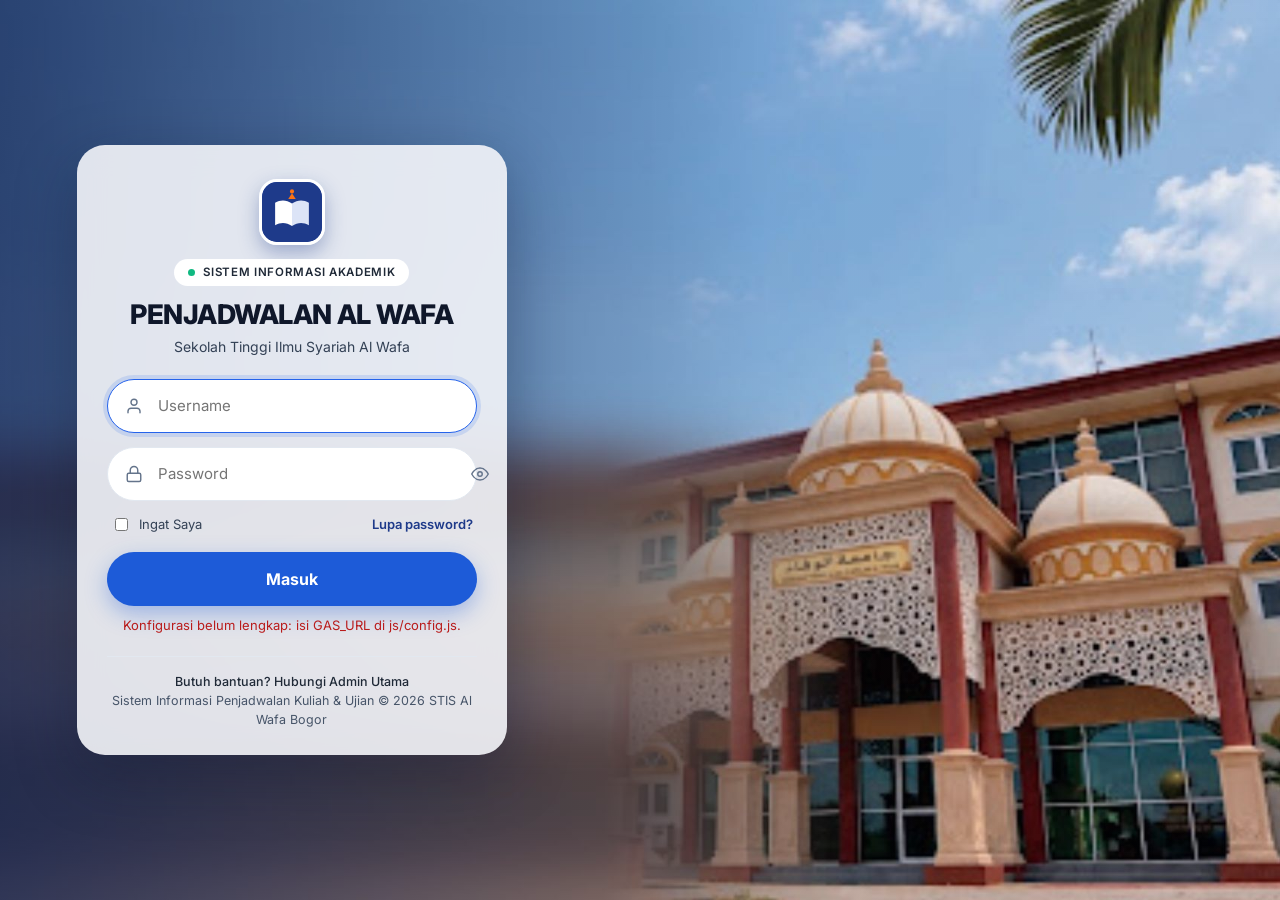
==== commit e31fb49a: "Upgrade v1.1.0" ====
--- a/index.html
+++ b/index.html
@@ -12,8 +12,8 @@
   <link rel="preconnect" href="https://script.google.com">
   <link rel="preconnect" href="https://script.googleusercontent.com">
   <link href="https://fonts.googleapis.com/css2?family=Inter:wght@400;500;600;700;800&family=Amiri:wght@400;700&display=swap" rel="stylesheet">
-  <link rel="stylesheet" href="css/style.css?v=1.0.0">
-  <link rel="stylesheet" href="css/cetak.css?v=1.0.0">
+  <link rel="stylesheet" href="css/style.css?v=1.1.0">
+  <link rel="stylesheet" href="css/cetak.css?v=1.1.0">
   <script>
     /* tema dipasang sebelum render agar tidak berkedip */
     try { var t = localStorage.getItem('pa:tema'); if (t) document.documentElement.setAttribute('data-theme', t); } catch (e) {}
@@ -72,14 +72,15 @@
   <div id="preview" class="hidden"></div>
   <div id="print-stage" aria-hidden="true"></div>
 
-  <script src="js/config.js?v=1.0.0"></script>
-  <script src="js/core.js?v=1.0.0" defer></script>
-  <script src="js/shell.js?v=1.0.0" defer></script>
-  <script src="js/domain.js?v=1.0.0" defer></script>
-  <script src="js/cetak.js?v=1.0.0" defer></script>
-  <script src="js/pages-data.js?v=1.0.0" defer></script>
-  <script src="js/pages-proses.js?v=1.0.0" defer></script>
-  <script src="js/pages-cetak.js?v=1.0.0" defer></script>
-  <script src="js/pages-lain.js?v=1.0.0" defer></script>
+  <script src="js/config.js?v=1.1.0"></script>
+  <script src="js/core.js?v=1.1.0" defer></script>
+  <script src="js/shell.js?v=1.1.0" defer></script>
+  <script src="js/domain.js?v=1.1.0" defer></script>
+  <script src="js/cetak.js?v=1.1.0" defer></script>
+  <script src="js/pages-data.js?v=1.1.0" defer></script>
+  <script src="js/pages-proses.js?v=1.1.0" defer></script>
+  <script src="js/pages-cetak.js?v=1.1.0" defer></script>
+  <script src="js/pages-lain.js?v=1.1.0" defer></script>
+  <script src="js/pages-pddikti.js?v=1.1.0" defer></script>
 </body>
 </html>
--- a/css/style.css
+++ b/css/style.css
@@ -490,6 +490,25 @@
 .pv-foot .badge { height: 24px; }
 #print-stage { position: fixed; left: -12000px; top: 0; width: 297mm; }
 
+/* ---- Panel Tata Letak cetak (v1.1) ---- */
+.pv-main { flex: 1; display: flex; min-height: 0; position: relative; }
+.pv-main .pv-body { flex: 1; min-width: 0; }
+.pv-tata { width: 330px; flex: none; background: var(--surface); color: var(--text); border-left: 1px solid var(--border); display: flex; flex-direction: column; min-height: 0; }
+.pv-tata-h { display: flex; align-items: center; justify-content: space-between; gap: 8px; padding: 10px 14px; border-bottom: 1px solid var(--border); font-size: 14px; }
+.pv-tata-h b { display: inline-flex; gap: 6px; align-items: center; }
+.pv-tata-b { flex: 1; overflow: auto; padding: 12px 14px 16px; -webkit-overflow-scrolling: touch; }
+.pv-tata-b .lbl { font-size: 11.5px; font-weight: 800; letter-spacing: .06em; text-transform: uppercase; color: var(--text-3); margin: 4px 0 8px; }
+.pv-tata-f { display: flex; gap: 8px; justify-content: flex-end; padding: 10px 14px; border-top: 1px solid var(--border); flex-wrap: wrap; }
+.tt-row { display: grid; grid-template-columns: minmax(0, 1fr) auto; gap: 2px 10px; align-items: center; margin-bottom: 9px; font-size: 12.5px; }
+.tt-row label { grid-column: 1 / -1; color: var(--text-2); font-weight: 600; }
+.tt-row input[type=range] { width: 100%; accent-color: var(--primary); min-height: 22px; }
+.tt-row .mono { text-align: right; font-size: 12px; min-width: 42px; color: var(--text); }
+.tt-cek { display: flex; gap: 8px; align-items: center; font-size: 13px; margin-bottom: 9px; cursor: pointer; }
+.tt-cek input { width: 16px; height: 16px; accent-color: var(--primary); }
+@media (max-width: 760px) {
+  .pv-tata { position: absolute; right: 0; top: 0; bottom: 0; width: min(92vw, 340px); z-index: 3; box-shadow: var(--shadow-lg); }
+}
+
 /* ---------------- Responsive ---------------- */
 @media (max-width: 1100px) {
   :root { --sb-w: 0px; }
@@ -539,3 +558,60 @@
   .per-badge .pb-l { display: none; } .per-badge .pb-s { display: inline; }
   .per-badge.run { padding: 0 11px; }
 }
+/* ---- v1.1: kartu impor kurikulum, pilihan radio, editor kop ---- */
+.ik-kotak { width: 44px; height: 44px; border-radius: 12px; background: var(--primary-50); color: var(--primary); display: grid; place-items: center; flex: none; }
+.radio-card { display: flex; gap: 10px; align-items: flex-start; padding: 12px 14px; border: 1px solid var(--border); border-radius: var(--radius-sm); cursor: pointer; }
+.radio-card:has(input:checked) { border-color: var(--primary); background: var(--primary-50); }
+.radio-card input { margin-top: 3px; accent-color: var(--primary); }
+.kop-pv { background: var(--surface-3); border-radius: 10px; padding: 12px; overflow: hidden; }
+.kop-kertas { width: 210mm; background: #fff; color: #111827; box-shadow: 0 4px 18px rgba(0,0,0,.18); font-family: 'Inter', Arial, sans-serif; }
+.kop-in { padding: 10mm 10mm 8mm; font-size: 11px; line-height: 1.35; }
+.kop-kertas .arab { font-family: var(--arab); direction: rtl; unicode-bidi: isolate; }
+.kop-isi div { height: 7px; background: #E5E7EB; border-radius: 4px; margin: 9px 0; }
+.kop-baris { display: flex; flex-direction: column; gap: 8px; }
+.kb-row { border: 1px solid var(--border); border-radius: 10px; padding: 8px; display: flex; flex-direction: column; gap: 6px; background: var(--surface-2); }
+.kb-tools { display: flex; flex-wrap: wrap; gap: 6px; align-items: center; }
+.kb-warna { width: 34px; height: 30px; padding: 0; border: 1px solid var(--border); border-radius: 8px; background: none; cursor: pointer; }
+.kop-aset { text-align: center; }
+.kop-aset-g { height: 90px; border: 1px dashed var(--border-2); border-radius: 12px; display: grid; place-items: center; overflow: hidden; background: repeating-conic-gradient(var(--surface-3) 0 25%, var(--surface) 0 50%) 0 0/16px 16px; }
+.kop-aset-g img { max-height: 80px; max-width: 90%; }
+.kop-aset b { display: block; margin: 6px 0 4px; font-size: 13px; }
+.kop-gb-pv { background: #fff; border: 1px solid var(--border); border-radius: 10px; padding: 10px; }
+.kop-gb-pv img { width: 100%; display: block; }
+.kp-wrap { display: grid; grid-template-columns: minmax(0, 1.4fr) minmax(0, 1fr); gap: 16px; }
+.kp-hal { border: 1px solid var(--border); background: #fff; max-height: 62vh; overflow: auto; border-radius: 8px; }
+.kp-in { position: relative; overflow: hidden; }
+.kp-in img { width: 100%; display: block; }
+.kp-kotak { position: absolute; border: 2px solid var(--accent); box-shadow: 0 0 0 9999px rgba(15, 23, 42, .45); pointer-events: none; }
+.kp-hasil { background: #fff; border: 1px solid var(--border); border-radius: 8px; padding: 6px; min-height: 30px; }
+@media (max-width: 760px) { .kp-wrap { grid-template-columns: 1fr; } }
+/* ---- v1.1: Pelaporan PDDIKTI ---- */
+.pk-lay { display: grid; grid-template-columns: minmax(0, 1fr) 290px; gap: 16px; align-items: start; }
+.pk-rek { position: sticky; top: calc(var(--tb-h) + 12px); max-height: calc(100vh - var(--tb-h) - 40px); display: flex; flex-direction: column; }
+.pk-rek #pk-rek { overflow: auto; }
+.pk-rek-l { display: flex; flex-direction: column; }
+.pk-rek-l > .row { padding: 8px 14px; border-bottom: 1px solid var(--border); gap: 8px; }
+.pk-rek-l b.ell, .ell { display: block; white-space: nowrap; overflow: hidden; text-overflow: ellipsis; font-size: 13px; }
+.pk-card { border-top: 4px solid var(--c, var(--primary)); }
+.pk-tbl td { vertical-align: top; }
+.pk-tbl tr.pk-grp td { background: color-mix(in srgb, var(--c, var(--primary)) 9%, var(--surface)); color: var(--text); font-size: 12.5px; letter-spacing: .02em; padding-top: 7px; padding-bottom: 7px; }
+.pk-tbl tr.pk-hilang td { background: var(--err-bg); }
+.pk-ang { text-align: left; cursor: pointer; border: 1px solid var(--border); font: inherit; color: inherit; }
+.pk-ang.on { border-color: var(--primary); box-shadow: 0 0 0 3px var(--primary-50); }
+.pk-ang .yr { font-size: 36px; }
+.pk-bar { height: 7px; border-radius: 99px; background: var(--surface-3); overflow: hidden; }
+.pk-bar i { display: block; height: 100%; background: #16A34A; border-radius: 99px; }
+.pk-smt { margin-top: 10px; }
+.pk-smt .lbl { font-size: 11.5px; font-weight: 800; letter-spacing: .06em; text-transform: uppercase; color: var(--text-3); margin-bottom: 4px; }
+.pk-mk { display: grid; grid-template-columns: 22px 92px minmax(0, 1fr) auto; gap: 8px; align-items: center; padding: 5px 8px; border-radius: 8px; font-size: 13px; }
+.pk-mk + .pk-mk { margin-top: 2px; }
+.pk-mk .ck { width: 20px; height: 20px; border-radius: 6px; border: 1.5px solid var(--border-2); display: grid; place-items: center; font-size: 12px; color: #fff; }
+.pk-mk.ok { background: color-mix(in srgb, #16A34A 9%, transparent); }
+.pk-mk.ok .ck { background: #16A34A; border-color: #16A34A; }
+.pk-mk.df .ck { border-color: #F59E0B; color: #B45309; }
+.pk-mk .mono { font-size: 12px; color: var(--text-2); overflow: hidden; text-overflow: ellipsis; }
+.pk-mk .nm { overflow: hidden; text-overflow: ellipsis; white-space: nowrap; }
+@media (max-width: 1100px) { .pk-lay { grid-template-columns: minmax(0, 1fr); } .pk-rek { position: static; max-height: 360px; } }
+@media (max-width: 760px) { .pk-mk { grid-template-columns: 22px minmax(0, 1fr) auto; } .pk-mk .mono { display: none; } }
+.pk-dsn { display: flex; flex-direction: column; gap: 4px; }
+.pk-dsn select.kosong { border-color: var(--warn-br); background-color: var(--warn-bg); }
--- a/css/cetak.css
+++ b/css/cetak.css
@@ -101,7 +101,7 @@
 .bw .inf div { display: grid; grid-template-columns: 8.2em .8em 1fr; }
 .bw table.t th, .bw table.t td { border: 1px solid #000; padding: .22em .3em; }
 .bw table.t th { font-size: .82em; background: #fff; }
-.bw table.t td { font-size: .9em; height: 1.75em; }
+.bw table.t td { font-size: .9em; height: var(--rh, 1.75em); }
 .bw table.t td.c { text-align: center; } .bw table.t .nm { white-space: nowrap; overflow: hidden; text-overflow: ellipsis; }
 .bw table.t tr.kos td { color: #9CA3AF; }
 .bw table.t .tk { font-size: .7em; font-weight: 400; color: #374151; }
@@ -123,7 +123,7 @@
 .kb .inf small { display: block; color: #1E3A8A; font-weight: 700; font-size: .75em; letter-spacing: .05em; }
 .kb table.t th { background: #1E3A8A; color: #fff; border: 1px solid #1E3A8A; padding: .45em .3em; font-size: .86em; }
 .kb table.t th.arab { font-size: 1.12em; font-weight: 700; line-height: 1.3; }
-.kb table.t td { border: 1px solid #94A3B8; padding: .2em .35em; height: 1.95em; font-size: .9em; }
+.kb table.t td { border: 1px solid #94A3B8; padding: .2em .35em; height: var(--rh, 1.95em); font-size: .9em; }
 .kb table.t td.c { text-align: center; }
 .kb table.t tr.kos td { color: #9CA3AF; }
 
@@ -187,6 +187,88 @@
 .kl .kf .m b { letter-spacing: .12em; color: #334155; font-size: .95em; }
 .kl .kf .k { text-align: right; color: #334155; }
 
+/* -------- Kop surat v1.1 (editor bawaan / gambar) — ukuran pt/mm tetap, tidak ikut mengecil -------- */
+.kopx { display: flex; align-items: center; gap: 4mm; padding: 0 1mm 2.2mm; margin-bottom: 4mm; position: relative; line-height: 1.22; color: #111827; }
+.kopx .lg { flex: none; display: grid; place-items: center; }
+.kopx .lg img, .kopx .lg svg { width: 100%; height: 100%; object-fit: contain; }
+.kopx .tx { flex: 1; min-width: 0; }
+.kopx .tx > div { overflow-wrap: anywhere; }
+.kopx.r-tengah .tx { text-align: center; } .kopx.r-kiri .tx { text-align: left; }
+.kopx .tx .arab { line-height: 1.45; }
+.kopx.g-ganda { border-bottom: 3.2px double #111827; }
+.kopx.g-tunggal { border-bottom: 1.4px solid #111827; }
+.kopx.g-tebal-tipis { border-bottom: 2.6px solid #111827; margin-bottom: 5mm; }
+.kopx.g-tebal-tipis::after { content: ''; position: absolute; left: 0; right: 0; bottom: -4px; border-bottom: 1px solid #111827; }
+.kopx.gb { display: block; padding: 0; text-align: center; margin-bottom: 3mm; }
+.kopx.gb img { display: block; margin: 0 auto; max-width: 100%; width: auto; object-fit: contain; }
+
+/* -------- Daftar hadir v1.1 (kotak tanda tangan berpasangan) -------- */
+.dh { color: #000; font-family: Arial, 'Inter', Helvetica, sans-serif; }
+.dh .ttl { text-align: center; margin-bottom: 1.1em; }
+.dh .ttl h1 { font-size: 1.3em; font-weight: 800; letter-spacing: .01em; }
+.dh .ttl h2 { font-size: 1.18em; font-weight: 800; margin-top: .12em; }
+.dh .ttl .keg { font-style: italic; font-size: 1.02em; margin-top: .25em; }
+.dh table.inf { margin-bottom: 1.1em; }
+.dh table.inf td { padding: .2em 0; font-size: .95em; vertical-align: top; }
+.dh table.inf td.l { font-weight: 700; padding-left: .2em; }
+.dh .grow { display: flex; flex-direction: column; }
+.dh table.t { border: 1.3px solid #000; }
+.dh table.t th { border: 1px solid #000; font-weight: 800; padding: .4em .3em; text-align: center; font-size: .95em; }
+.dh table.t td { border: 1px solid #000; padding: .12em .45em; height: var(--rh, 1.9em); font-size: .93em; }
+.dh table.t td.c { text-align: center; }
+.dh table.t td.nm { white-space: nowrap; overflow: hidden; text-overflow: ellipsis; }
+.dh table.t td.sg { text-align: left; font-size: .8em; padding: .15em .35em; }
+.dh table.t td.sg.l { vertical-align: top; }
+.dh table.t td.sg.r { vertical-align: bottom; }
+.dh table.t tr.kos td.nm { color: #9CA3AF; }
+.dh .cat { border: 1px solid #000; padding: .6em .8em; margin-top: .9em; display: grid; grid-template-columns: 1fr 1fr; gap: .4em 2em; font-size: .92em; }
+.dh .cat h4 { grid-column: 1 / -1; font-size: .95em; letter-spacing: .04em; }
+.dh .ft { display: flex; justify-content: space-between; align-items: flex-end; margin-top: .9em; font-size: .9em; }
+.dh .ft .ttd { text-align: center; width: 15em; } .dh .ft .ttd .sp { height: 4.2em; }
+
+/* -------- Kehadiran dosen mingguan (format rekap Excel) -------- */
+.hd { color: #000; font-family: Arial, 'Inter', Helvetica, sans-serif; }
+.hd .hd-h { position: relative; display: flex; justify-content: center; align-items: center; min-height: 4.6em; margin-bottom: 1.1em; }
+.hd .hd-h .lg { position: absolute; left: 2.5em; top: 0; width: 4.6em; height: 4.6em; }
+.hd .hd-h .lg img, .hd .hd-h .lg svg { width: 100%; height: 100%; object-fit: contain; }
+.hd .hd-h .tx { text-align: center; line-height: 1.35; }
+.hd .hd-h .tx b { display: block; font-size: 1.02em; }
+.hd table.t { border: 1.4px solid #000; }
+.hd table.t th { background: #C7E3F4; border: 1px solid #000; font-weight: 800; padding: .55em .15em; font-size: .95em; text-align: center; }
+.hd table.t th.hr { font-size: 1.25em; border-left: 1.4px solid #000; }
+.hd table.t td { border: 1px solid #000; height: var(--rh, 2.3em); padding: .1em .25em; font-size: .9em; vertical-align: middle; }
+.hd table.t td.c { text-align: center; }
+.hd table.t td.nm { font-size: .95em; }
+.hd table.t td.pr { font-size: .68em; line-height: 1.15; overflow-wrap: anywhere; }
+.hd table.t td.mk { font-size: .7em; line-height: 1.2; }
+.hd table.t td.ck { padding: 0; text-align: center; font-size: .78em; color: #6B7280; border-left-color: #6B7280; border-right-color: #6B7280; }
+.hd table.t td.ck.d0 { border-left: 1.4px solid #000; }
+.hd .hd-ttd { display: grid; grid-template-columns: repeat(var(--n, 3), 1fr); gap: 2em; margin-top: 1.6em; padding: 0 2em; text-align: center; font-size: .95em; }
+.hd .hd-ttd .sp { height: 4.4em; }
+.hd .hd-f { margin-top: auto; padding-top: .6em; display: flex; justify-content: flex-start; opacity: .9; }
+.hd .hd-f .vbox { font-size: .7em; } .hd .hd-f .qr { width: 4.6em; height: 4.6em; }
+
+/* -------- PDDIKTI: daftar MK per prodi (warna prodi) -------- */
+.pk { color: #111827; }
+.pk .pk-h { display: flex; align-items: center; gap: .8em; border-left: .45em solid var(--pc); background: var(--pc3); padding: .6em .9em; border-radius: .3em; margin-bottom: .8em; }
+.pk .pk-h > div:first-child { flex: 1; min-width: 0; }
+.pk .pk-h h1 { font-size: 1.35em; color: var(--pcd); letter-spacing: .02em; }
+.pk .pk-h .sub { font-size: .9em; color: #334155; font-weight: 600; }
+.pk .pk-s { text-align: center; background: #fff; border: 1px solid var(--pc2); border-radius: .4em; padding: .25em .7em; min-width: 5em; }
+.pk .pk-s b { display: block; font-size: 1.25em; color: var(--pcd); } .pk .pk-s small { font-size: .62em; letter-spacing: .08em; color: #475569; font-weight: 700; }
+.pk .pk-st { font-weight: 800; font-size: .85em; padding: .35em .8em; border-radius: 99px; background: #FEF3C7; color: #92400E; border: 1px solid #FCD34D; }
+.pk .pk-st.ok { background: #DCFCE7; color: #166534; border-color: #86EFAC; }
+.pk .pk-b { margin-bottom: .8em; break-inside: avoid; }
+.pk .pk-b h3 { font-size: .98em; margin: 0 0 .25em .2em; letter-spacing: .04em; color: #111827; }
+.pk table.t th { background: var(--pc); color: #fff; border: 1px solid var(--pc); padding: .4em .25em; font-size: .78em; letter-spacing: .03em; }
+.pk table.t td { background: var(--pc2); border: 1px solid #fff; padding: .12em .35em; font-size: .86em; height: var(--rh, 1.7em); }
+.pk table.t tr.z td { background: var(--pc3); }
+.pk table.t td.c { text-align: center; } .pk table.t td.mono { font-family: ui-monospace, Menlo, Consolas, monospace; font-size: .8em; }
+.pk table.t tr.tot td { background: var(--pcd); color: #fff; font-weight: 800; }
+.pk table.rk td { background: #fff; border: 1px solid #CBD5E1; } .pk table.rk tr.z td { background: #F1F5FB; }
+.pk .pk-f { display: flex; justify-content: space-between; align-items: flex-end; margin-top: .6em; font-size: .85em; }
+.pk .pk-f .faint { color: #64748B; font-size: .85em; }
+
 /* -------- Mode cetak browser -------- */
 @media print {
   @page { size: A4 portrait; margin: 0; }
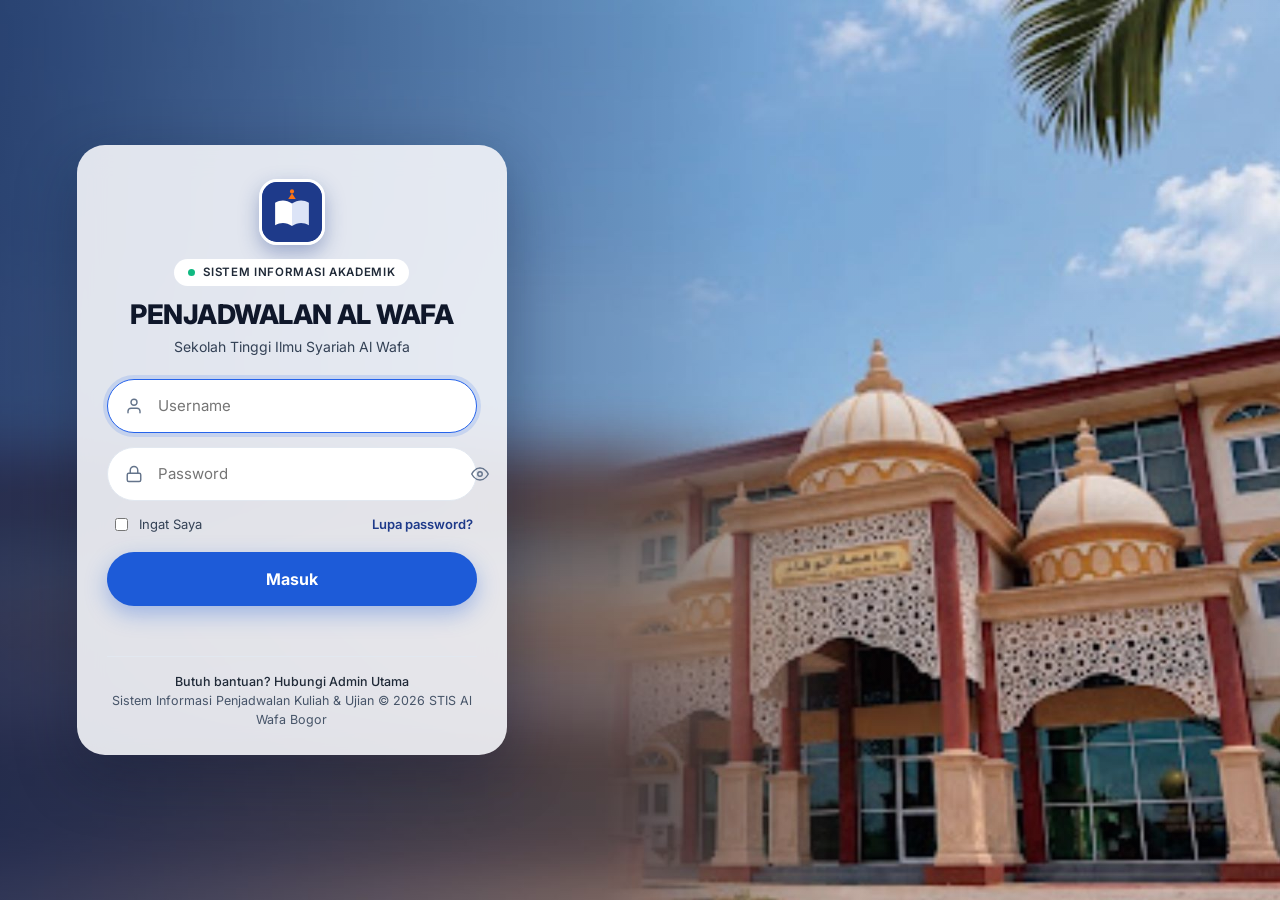
==== commit 2c859529: "Upgrade v1.2.0" ====
--- a/index.html
+++ b/index.html
@@ -12,8 +12,8 @@
   <link rel="preconnect" href="https://script.google.com">
   <link rel="preconnect" href="https://script.googleusercontent.com">
   <link href="https://fonts.googleapis.com/css2?family=Inter:wght@400;500;600;700;800&family=Amiri:wght@400;700&display=swap" rel="stylesheet">
-  <link rel="stylesheet" href="css/style.css?v=1.1.0">
-  <link rel="stylesheet" href="css/cetak.css?v=1.1.0">
+  <link rel="stylesheet" href="css/style.css?v=1.2.0">
+  <link rel="stylesheet" href="css/cetak.css?v=1.2.0">
   <script>
     /* tema dipasang sebelum render agar tidak berkedip */
     try { var t = localStorage.getItem('pa:tema'); if (t) document.documentElement.setAttribute('data-theme', t); } catch (e) {}
@@ -72,15 +72,15 @@
   <div id="preview" class="hidden"></div>
   <div id="print-stage" aria-hidden="true"></div>
 
-  <script src="js/config.js?v=1.1.0"></script>
-  <script src="js/core.js?v=1.1.0" defer></script>
-  <script src="js/shell.js?v=1.1.0" defer></script>
-  <script src="js/domain.js?v=1.1.0" defer></script>
-  <script src="js/cetak.js?v=1.1.0" defer></script>
-  <script src="js/pages-data.js?v=1.1.0" defer></script>
-  <script src="js/pages-proses.js?v=1.1.0" defer></script>
-  <script src="js/pages-cetak.js?v=1.1.0" defer></script>
-  <script src="js/pages-lain.js?v=1.1.0" defer></script>
-  <script src="js/pages-pddikti.js?v=1.1.0" defer></script>
+  <script src="js/config.js?v=1.2.0"></script>
+  <script src="js/core.js?v=1.2.0" defer></script>
+  <script src="js/shell.js?v=1.2.0" defer></script>
+  <script src="js/domain.js?v=1.2.0" defer></script>
+  <script src="js/cetak.js?v=1.2.0" defer></script>
+  <script src="js/pages-data.js?v=1.2.0" defer></script>
+  <script src="js/pages-proses.js?v=1.2.0" defer></script>
+  <script src="js/pages-cetak.js?v=1.2.0" defer></script>
+  <script src="js/pages-lain.js?v=1.2.0" defer></script>
+  <script src="js/pages-pddikti.js?v=1.2.0" defer></script>
 </body>
 </html>
--- a/css/style.css
+++ b/css/style.css
@@ -615,3 +615,6 @@
 @media (max-width: 760px) { .pk-mk { grid-template-columns: 22px minmax(0, 1fr) auto; } .pk-mk .mono { display: none; } }
 .pk-dsn { display: flex; flex-direction: column; gap: 4px; }
 .pk-dsn select.kosong { border-color: var(--warn-br); background-color: var(--warn-bg); }
+/* ---- v1.2: Penilaian Tahfidz ---- */
+.nt-komp { display: flex; flex-direction: column; gap: 6px; }
+.nt-lbl { font-family: 'Inter', 'Amiri', 'Noto Naskh Arabic', sans-serif; font-size: 15px; }
--- a/css/cetak.css
+++ b/css/cetak.css
@@ -269,6 +269,22 @@
 .pk .pk-f { display: flex; justify-content: space-between; align-items: flex-end; margin-top: .6em; font-size: .85em; }
 .pk .pk-f .faint { color: #64748B; font-size: .85em; }
 
+/* -------- Penilaian Tahfidz (v1.2) — format lembar nilai kampus -------- */
+.nt { color: #000; font-family: 'Times New Roman', Times, 'Liberation Serif', serif; }
+.nt .nt-ttl { text-align: center; font-weight: 700; line-height: 1.55; margin: .3em 0 1.2em; font-size: 1.04em; }
+.nt .nt-ds { font-weight: 700; margin: 0 0 .3em .1em; }
+.nt table.t { border: 1.3px solid #000; }
+.nt table.t th { background: #DBE5F1; border: 1px solid #000; font-weight: 700; padding: .28em .25em; text-align: center; vertical-align: middle; font-size: .96em; }
+.nt table.t th.arab { font-family: 'Amiri', 'Traditional Arabic', 'Times New Roman', serif; font-size: 1.08em; line-height: 1.25; }
+.nt table.t td { border-left: 1px solid #000; border-right: 1px solid #000; border-bottom: 1px dashed #000; height: var(--rh, 1.75em); padding: .08em .45em; font-size: .96em; }
+.nt table.t.solid td { border-bottom-style: solid; }
+.nt table.t td.c { text-align: center; }
+.nt table.t td.nm { white-space: nowrap; overflow: hidden; text-overflow: ellipsis; }
+.nt .nt-ttd { display: grid; grid-template-columns: 1fr 1fr; gap: 2em; text-align: center; margin-top: 1.5em; font-weight: 700; }
+.nt .nt-ttd .sp { height: 4.8em; }
+.nt .nt-f { margin-top: auto; padding-top: .8em; }
+.nt .nt-f .vbox { font-family: 'Inter', Arial, sans-serif; }
+
 /* -------- Mode cetak browser -------- */
 @media print {
   @page { size: A4 portrait; margin: 0; }
